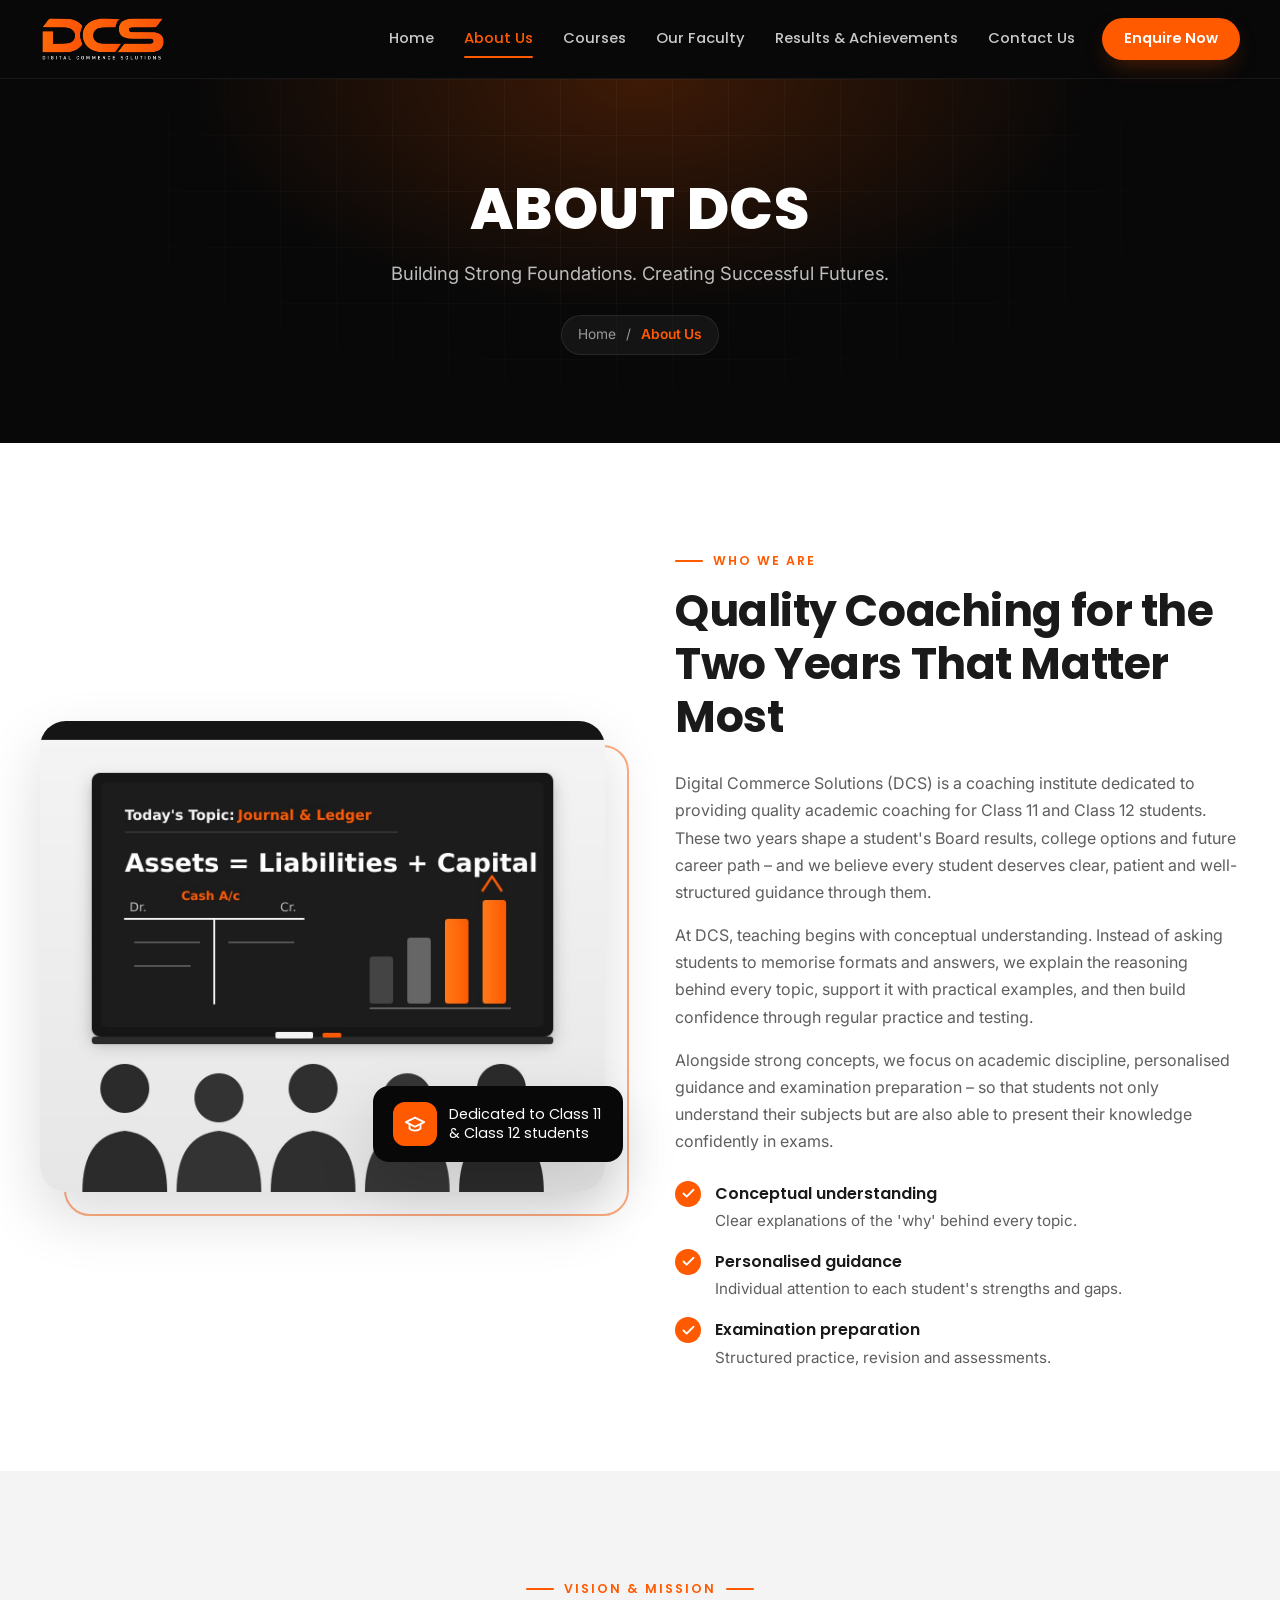
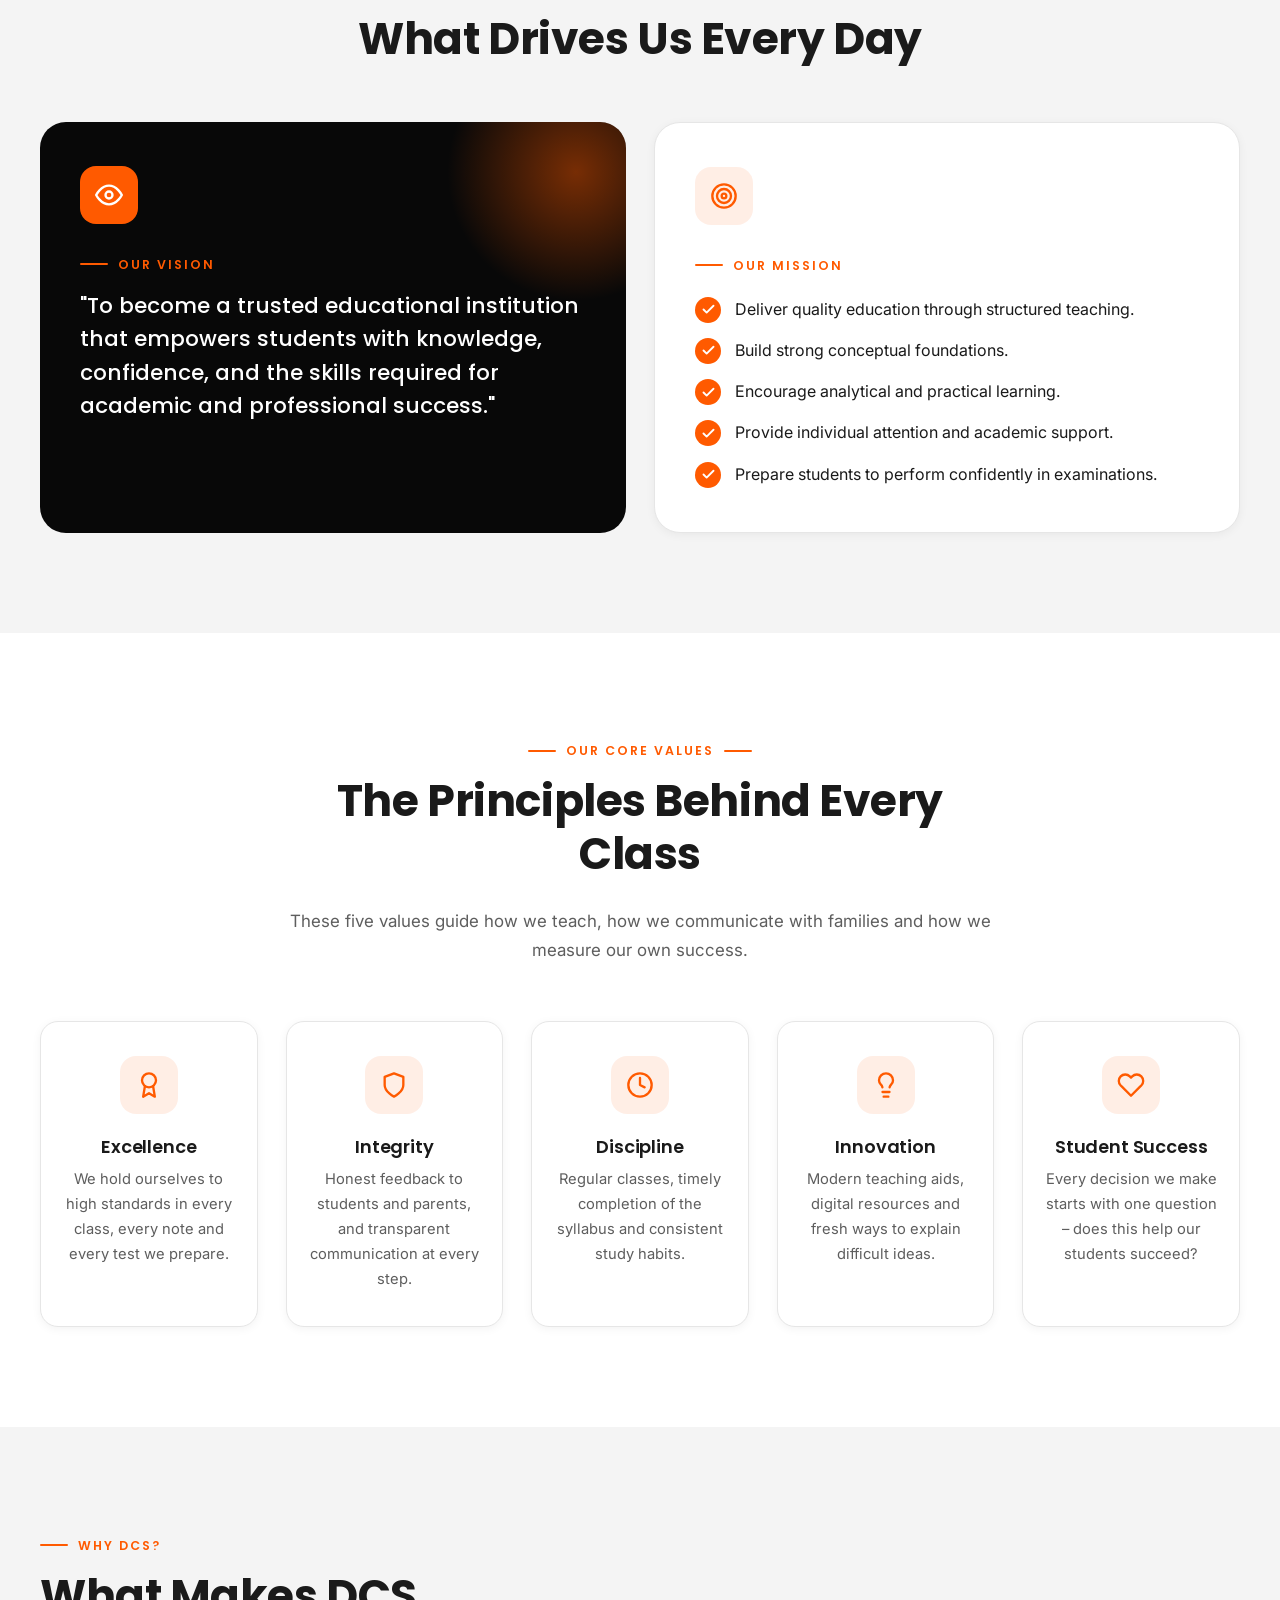
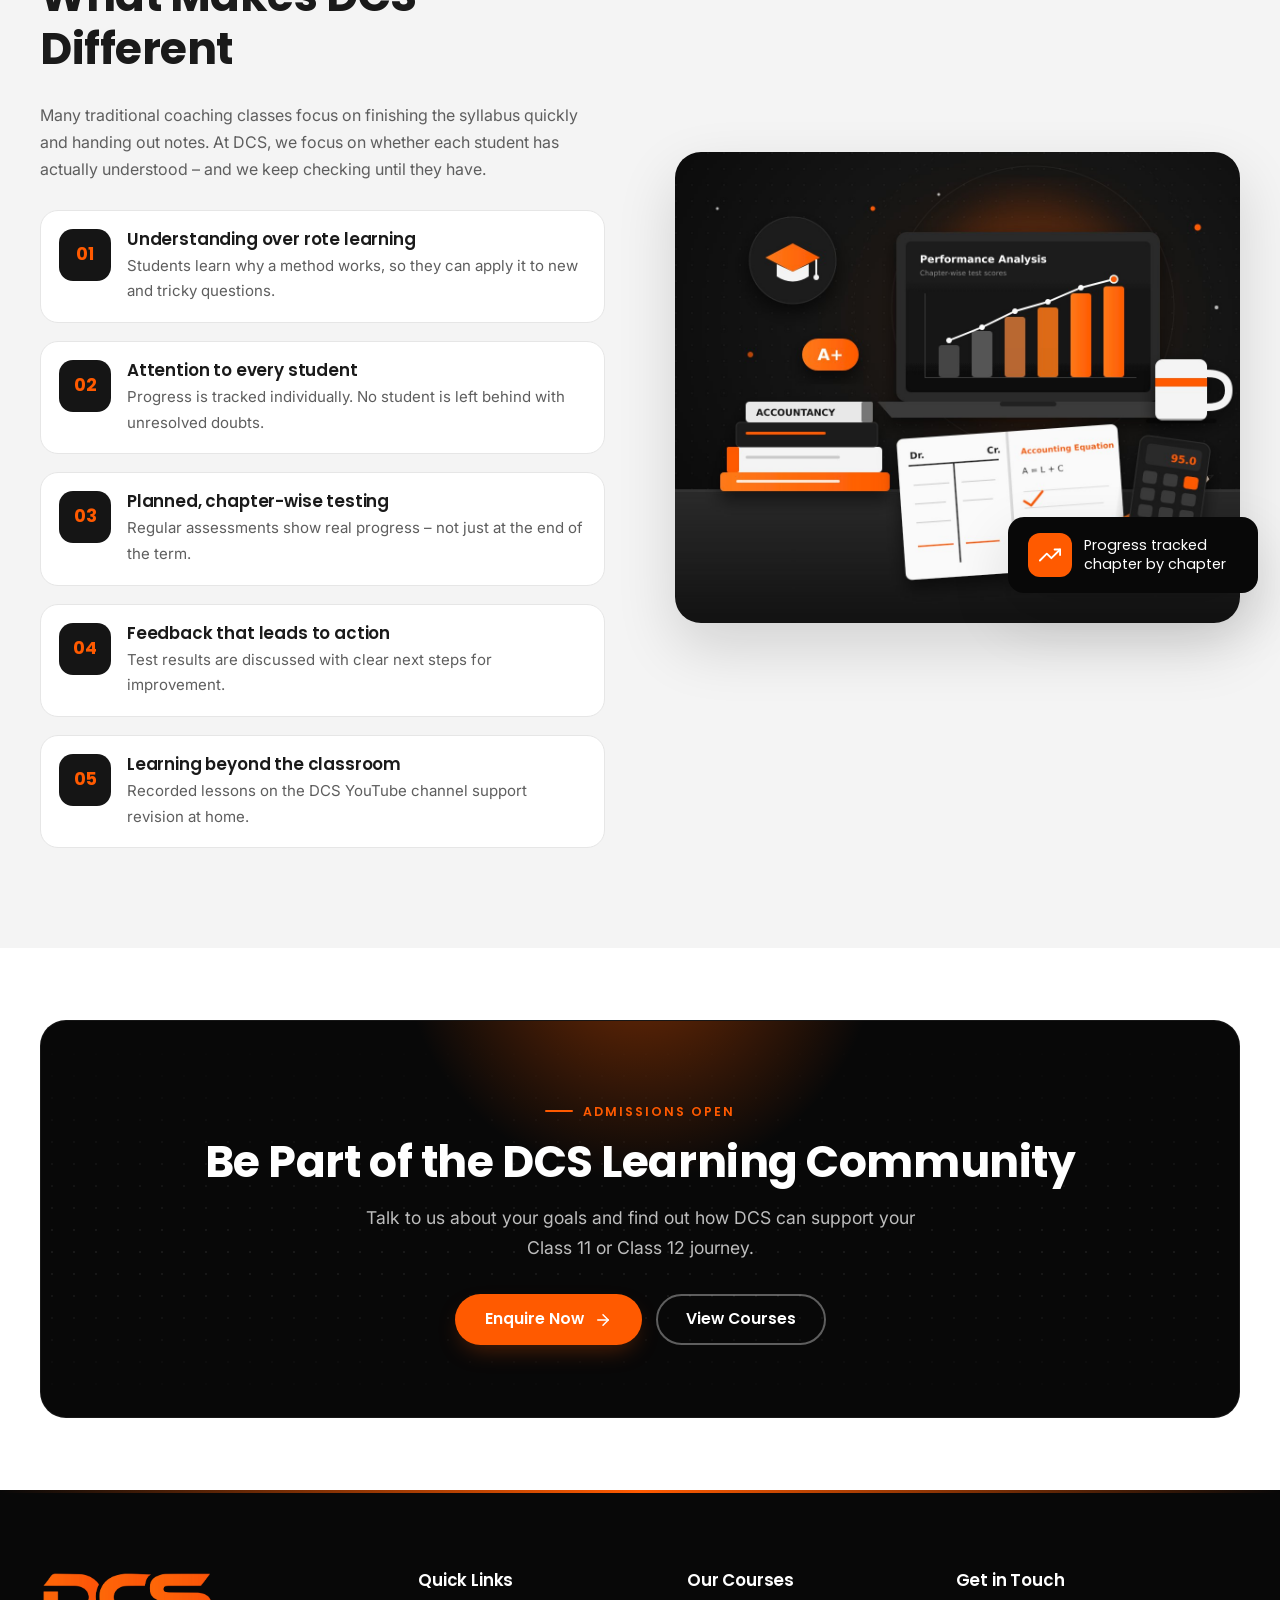
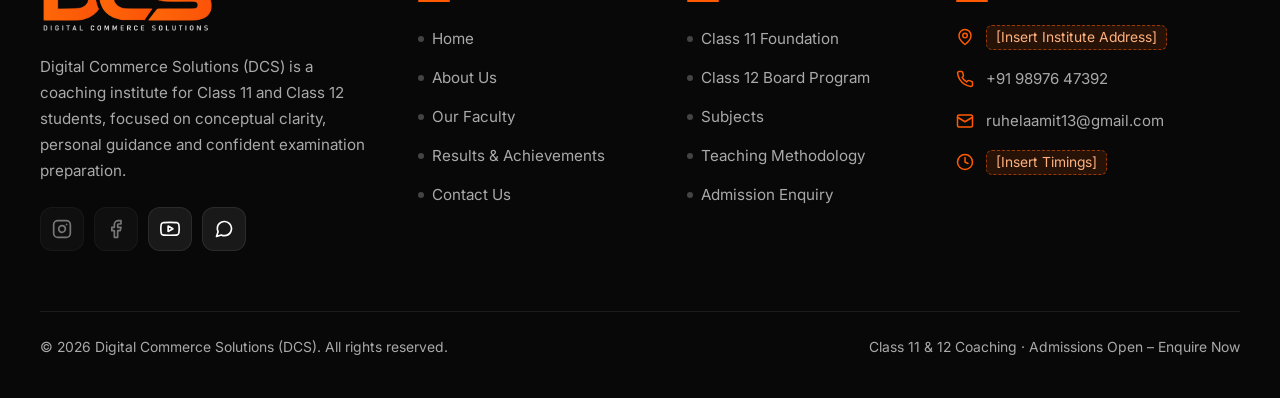
==== about.html @ 7600b848 "Initial Commit" ====
<!DOCTYPE html>
<html lang="en">
<head>
  <meta charset="UTF-8">
  <meta name="viewport" content="width=device-width, initial-scale=1.0">
  <title>About Us | DCS – Digital Commerce Solutions</title>
  <meta name="description" content="Learn about DCS (Digital Commerce Solutions) – our vision, mission, core values and concept-first approach to Class 11 and 12 coaching.">
  <meta name="theme-color" content="#080808">
  <meta property="og:title" content="About Us | DCS – Digital Commerce Solutions">
  <meta property="og:description" content="Learn about DCS (Digital Commerce Solutions) – our vision, mission, core values and concept-first approach to Class 11 and 12 coaching.">
  <meta property="og:image" content="images/dcs-logo.png">
  <link rel="icon" type="image/png" href="images/favicon.png">
  <link rel="preconnect" href="https://fonts.googleapis.com">
  <link rel="preconnect" href="https://fonts.gstatic.com" crossorigin>
  <link href="https://fonts.googleapis.com/css2?family=Inter:wght@400;500;600&amp;family=Poppins:wght@500;600;700;800&amp;display=swap" rel="stylesheet">
  <link rel="stylesheet" href="css/style.css">
</head>
<body>
  <a class="skip-link" href="#main">Skip to content</a>

  <!-- ===================== HEADER / NAVIGATION ===================== -->
  <header class="site-header">
    <nav class="nav container" aria-label="Main navigation">
      <a href="index.html" class="nav__logo" aria-label="DCS – Digital Commerce Solutions, home">
        <img src="images/dcs-logo-wide.png" alt="DCS – Digital Commerce Solutions logo" width="987" height="360">
      </a>
      <ul class="nav__menu" id="nav-menu">
          <li><a class="nav__link" href="index.html">Home</a></li>
          <li><a class="nav__link" href="about.html">About Us</a></li>
          <li><a class="nav__link" href="courses.html">Courses</a></li>
          <li><a class="nav__link" href="faculty.html">Our Faculty</a></li>
          <li><a class="nav__link" href="achievements.html">Results &amp; Achievements</a></li>
          <li><a class="nav__link" href="contact.html">Contact Us</a></li>
        <li class="nav__cta"><a class="btn btn--primary btn--sm" href="contact.html#enquiry">Enquire Now</a></li>
      </ul>
      <button class="nav__toggle" type="button" aria-label="Open menu" aria-controls="nav-menu" aria-expanded="false">
        <svg class="icon icon-open" viewBox="0 0 24 24" fill="none" stroke="currentColor" stroke-width="2" stroke-linecap="round" stroke-linejoin="round" aria-hidden="true"><line x1="3" y1="6" x2="21" y2="6"/><line x1="3" y1="12" x2="21" y2="12"/><line x1="3" y1="18" x2="21" y2="18"/></svg><svg class="icon icon-close" viewBox="0 0 24 24" fill="none" stroke="currentColor" stroke-width="2" stroke-linecap="round" stroke-linejoin="round" aria-hidden="true"><line x1="18" y1="6" x2="6" y2="18"/><line x1="6" y1="6" x2="18" y2="18"/></svg>
      </button>
    </nav>
  </header>

  <main id="main">

    <section class="page-banner">
      <div class="container">
        <h1 class="reveal">ABOUT DCS</h1>
        <p class="reveal" data-delay="1">Building Strong Foundations. Creating Successful Futures.</p>
        <nav class="breadcrumb reveal" data-delay="2" aria-label="Breadcrumb"><a href="index.html">Home</a><span aria-hidden="true">/</span><span aria-current="page">About Us</span></nav>
      </div>
    </section>

    <!-- Introduction -->
    <section class="section">
      <div class="container split">
        <div class="split__media reveal">
          <img src="images/about-classroom.jpg" alt="Illustration of a DCS classroom: a board showing the accounting equation and a ledger account, with students facing the board" width="1200" height="1000">
          <div class="media-tag"><span class="icon-box"><svg class="icon" viewBox="0 0 24 24" fill="none" stroke="currentColor" stroke-width="2" stroke-linecap="round" stroke-linejoin="round" aria-hidden="true"><path d="M22 10 12 5 2 10l10 5 10-5z"/><path d="M6 12v5c3 3 9 3 12 0v-5"/></svg></span><span>Dedicated to Class 11 &amp; Class 12 students</span></div>
        </div>
        <div class="split__content reveal" data-delay="1">
          <span class="eyebrow">Who We Are</span>
          <h2>Quality Coaching for the Two Years That Matter Most</h2>
          <p>Digital Commerce Solutions (DCS) is a coaching institute dedicated to providing quality academic coaching for Class 11 and Class 12 students. These two years shape a student's Board results, college options and future career path – and we believe every student deserves clear, patient and well-structured guidance through them.</p>
          <p>At DCS, teaching begins with conceptual understanding. Instead of asking students to memorise formats and answers, we explain the reasoning behind every topic, support it with practical examples, and then build confidence through regular practice and testing.</p>
          <p>Alongside strong concepts, we focus on academic discipline, personalised guidance and examination preparation – so that students not only understand their subjects but are also able to present their knowledge confidently in exams.</p>
          <ul class="check-list">
            <li><span class="tick"><svg class="icon" viewBox="0 0 24 24" fill="none" stroke="currentColor" stroke-width="2" stroke-linecap="round" stroke-linejoin="round" aria-hidden="true"><polyline points="20 6 9 17 4 12"/></svg></span><div><strong>Conceptual understanding</strong><span class="desc">Clear explanations of the 'why' behind every topic.</span></div></li>
            <li><span class="tick"><svg class="icon" viewBox="0 0 24 24" fill="none" stroke="currentColor" stroke-width="2" stroke-linecap="round" stroke-linejoin="round" aria-hidden="true"><polyline points="20 6 9 17 4 12"/></svg></span><div><strong>Personalised guidance</strong><span class="desc">Individual attention to each student's strengths and gaps.</span></div></li>
            <li><span class="tick"><svg class="icon" viewBox="0 0 24 24" fill="none" stroke="currentColor" stroke-width="2" stroke-linecap="round" stroke-linejoin="round" aria-hidden="true"><polyline points="20 6 9 17 4 12"/></svg></span><div><strong>Examination preparation</strong><span class="desc">Structured practice, revision and assessments.</span></div></li>
          </ul>
        </div>
      </div>
    </section>

    <!-- Vision & Mission -->
    <section class="section section--light">
      <div class="container">
        <div class="section-head reveal"><span class="eyebrow">Vision &amp; Mission</span><h2>What Drives Us Every Day</h2></div>
        <div class="grid grid-2">
          <div class="vm-card vm-card--vision reveal">
            <div class="icon-box"><svg class="icon" viewBox="0 0 24 24" fill="none" stroke="currentColor" stroke-width="2" stroke-linecap="round" stroke-linejoin="round" aria-hidden="true"><path d="M1 12s4-8 11-8 11 8 11 8-4 8-11 8-11-8-11-8z"/><circle cx="12" cy="12" r="3"/></svg></div>
            <span class="eyebrow">Our Vision</span>
            <blockquote>"To become a trusted educational institution that empowers students with knowledge, confidence, and the skills required for academic and professional success."</blockquote>
          </div>
          <div class="vm-card vm-card--mission reveal" data-delay="1">
            <div class="icon-box"><svg class="icon" viewBox="0 0 24 24" fill="none" stroke="currentColor" stroke-width="2" stroke-linecap="round" stroke-linejoin="round" aria-hidden="true"><circle cx="12" cy="12" r="10"/><circle cx="12" cy="12" r="6"/><circle cx="12" cy="12" r="2"/></svg></div>
            <span class="eyebrow">Our Mission</span>
            <ul class="check-list" style="margin-top:6px">
<li><span class="tick"><svg class="icon" viewBox="0 0 24 24" fill="none" stroke="currentColor" stroke-width="2" stroke-linecap="round" stroke-linejoin="round" aria-hidden="true"><polyline points="20 6 9 17 4 12"/></svg></span><span>Deliver quality education through structured teaching.</span></li>
<li><span class="tick"><svg class="icon" viewBox="0 0 24 24" fill="none" stroke="currentColor" stroke-width="2" stroke-linecap="round" stroke-linejoin="round" aria-hidden="true"><polyline points="20 6 9 17 4 12"/></svg></span><span>Build strong conceptual foundations.</span></li>
<li><span class="tick"><svg class="icon" viewBox="0 0 24 24" fill="none" stroke="currentColor" stroke-width="2" stroke-linecap="round" stroke-linejoin="round" aria-hidden="true"><polyline points="20 6 9 17 4 12"/></svg></span><span>Encourage analytical and practical learning.</span></li>
<li><span class="tick"><svg class="icon" viewBox="0 0 24 24" fill="none" stroke="currentColor" stroke-width="2" stroke-linecap="round" stroke-linejoin="round" aria-hidden="true"><polyline points="20 6 9 17 4 12"/></svg></span><span>Provide individual attention and academic support.</span></li>
<li><span class="tick"><svg class="icon" viewBox="0 0 24 24" fill="none" stroke="currentColor" stroke-width="2" stroke-linecap="round" stroke-linejoin="round" aria-hidden="true"><polyline points="20 6 9 17 4 12"/></svg></span><span>Prepare students to perform confidently in examinations.</span></li>
            </ul>
          </div>
        </div>
      </div>
    </section>

    <!-- Core values -->
    <section class="section">
      <div class="container">
        <div class="section-head reveal"><span class="eyebrow">Our Core Values</span><h2>The Principles Behind Every Class</h2><p>These five values guide how we teach, how we communicate with families and how we measure our own success.</p></div>
        <div class="grid grid-5 values">
<article class="card value-card reveal" data-delay="0"><div class="icon-box"><svg class="icon" viewBox="0 0 24 24" fill="none" stroke="currentColor" stroke-width="2" stroke-linecap="round" stroke-linejoin="round" aria-hidden="true"><circle cx="12" cy="8" r="6"/><path d="M15.48 12.89 17 22l-5-3-5 3 1.52-9.11"/></svg></div><h3>Excellence</h3><p>We hold ourselves to high standards in every class, every note and every test we prepare.</p></article>
<article class="card value-card reveal" data-delay="1"><div class="icon-box"><svg class="icon" viewBox="0 0 24 24" fill="none" stroke="currentColor" stroke-width="2" stroke-linecap="round" stroke-linejoin="round" aria-hidden="true"><path d="M12 22s8-4 8-10V5l-8-3-8 3v7c0 6 8 10 8 10z"/></svg></div><h3>Integrity</h3><p>Honest feedback to students and parents, and transparent communication at every step.</p></article>
<article class="card value-card reveal" data-delay="2"><div class="icon-box"><svg class="icon" viewBox="0 0 24 24" fill="none" stroke="currentColor" stroke-width="2" stroke-linecap="round" stroke-linejoin="round" aria-hidden="true"><circle cx="12" cy="12" r="10"/><polyline points="12 6 12 12 16 14"/></svg></div><h3>Discipline</h3><p>Regular classes, timely completion of the syllabus and consistent study habits.</p></article>
<article class="card value-card reveal" data-delay="3"><div class="icon-box"><svg class="icon" viewBox="0 0 24 24" fill="none" stroke="currentColor" stroke-width="2" stroke-linecap="round" stroke-linejoin="round" aria-hidden="true"><path d="M9 18h6"/><path d="M10 22h4"/><path d="M15.09 14c.18-.98.65-1.74 1.41-2.5A4.65 4.65 0 0 0 18 8 6 6 0 0 0 6 8c0 1 .23 2.23 1.5 3.5A4.61 4.61 0 0 1 8.91 14"/></svg></div><h3>Innovation</h3><p>Modern teaching aids, digital resources and fresh ways to explain difficult ideas.</p></article>
<article class="card value-card reveal" data-delay="4"><div class="icon-box"><svg class="icon" viewBox="0 0 24 24" fill="none" stroke="currentColor" stroke-width="2" stroke-linecap="round" stroke-linejoin="round" aria-hidden="true"><path d="M20.84 4.61a5.5 5.5 0 0 0-7.78 0L12 5.67l-1.06-1.06a5.5 5.5 0 0 0-7.78 7.78l1.06 1.06L12 21.23l7.78-7.78 1.06-1.06a5.5 5.5 0 0 0 0-7.78z"/></svg></div><h3>Student Success</h3><p>Every decision we make starts with one question – does this help our students succeed?</p></article>
        </div>
      </div>
    </section>

    <!-- Why DCS -->
    <section class="section section--light">
      <div class="container split split--reverse">
        <div class="split__media reveal" data-delay="1">
          <img src="images/hero-image.jpg" alt="Illustration of study materials including books, a ledger, a calculator and a performance chart" width="1200" height="1000">
          <div class="media-tag"><span class="icon-box"><svg class="icon" viewBox="0 0 24 24" fill="none" stroke="currentColor" stroke-width="2" stroke-linecap="round" stroke-linejoin="round" aria-hidden="true"><polyline points="23 6 13.5 15.5 8.5 10.5 1 18"/><polyline points="17 6 23 6 23 12"/></svg></span><span>Progress tracked chapter by chapter</span></div>
        </div>
        <div class="split__content reveal">
          <span class="eyebrow">Why DCS?</span>
          <h2>What Makes DCS Different</h2>
          <p>Many traditional coaching classes focus on finishing the syllabus quickly and handing out notes. At DCS, we focus on whether each student has actually understood – and we keep checking until they have.</p>
          <div class="diff-list">
<div class="diff-item reveal" data-delay="0"><span class="num">01</span><div><h4>Understanding over rote learning</h4><p>Students learn why a method works, so they can apply it to new and tricky questions.</p></div></div>
<div class="diff-item reveal" data-delay="1"><span class="num">02</span><div><h4>Attention to every student</h4><p>Progress is tracked individually. No student is left behind with unresolved doubts.</p></div></div>
<div class="diff-item reveal" data-delay="2"><span class="num">03</span><div><h4>Planned, chapter-wise testing</h4><p>Regular assessments show real progress – not just at the end of the term.</p></div></div>
<div class="diff-item reveal" data-delay="3"><span class="num">04</span><div><h4>Feedback that leads to action</h4><p>Test results are discussed with clear next steps for improvement.</p></div></div>
<div class="diff-item reveal" data-delay="4"><span class="num">05</span><div><h4>Learning beyond the classroom</h4><p>Recorded lessons on the DCS YouTube channel support revision at home.</p></div></div>
          </div>
        </div>
      </div>
    </section>

    <section class="section section--tight">
      <div class="container">
        <div class="cta-band reveal">
          <span class="eyebrow">Admissions Open</span>
          <h2>Be Part of the DCS Learning Community</h2>
          <p>Talk to us about your goals and find out how DCS can support your Class 11 or Class 12 journey.</p>
          <div class="btn-row"><a class="btn btn--primary" href="contact.html#enquiry">Enquire Now <svg class="icon" viewBox="0 0 24 24" fill="none" stroke="currentColor" stroke-width="2" stroke-linecap="round" stroke-linejoin="round" aria-hidden="true"><line x1="5" y1="12" x2="19" y2="12"/><polyline points="12 5 19 12 12 19"/></svg></a><a class="btn btn--outline-light" href="courses.html">View Courses</a></div>
        </div>
      </div>
    </section>

  </main>

  <!-- ===================== FOOTER ===================== -->
  <footer class="site-footer">
    <div class="container">
      <div class="footer-grid">
        <div class="footer-brand">
          <img src="images/dcs-logo-wide.png" alt="DCS – Digital Commerce Solutions logo" width="987" height="360">
          <p>Digital Commerce Solutions (DCS) is a coaching institute for Class 11 and Class 12 students, focused on conceptual clarity, personal guidance and confident examination preparation.</p>
          <div class="social"><a href="#" class="is-placeholder" aria-label="Instagram (link coming soon)" title="Instagram – profile link to be added"><svg class="icon" viewBox="0 0 24 24" fill="none" stroke="currentColor" stroke-width="2" stroke-linecap="round" stroke-linejoin="round" aria-hidden="true"><rect x="2" y="2" width="20" height="20" rx="5"/><path d="M16 11.37A4 4 0 1 1 12.63 8 4 4 0 0 1 16 11.37z"/><line x1="17.5" y1="6.5" x2="17.51" y2="6.5"/></svg></a><a href="#" class="is-placeholder" aria-label="Facebook (link coming soon)" title="Facebook – profile link to be added"><svg class="icon" viewBox="0 0 24 24" fill="none" stroke="currentColor" stroke-width="2" stroke-linecap="round" stroke-linejoin="round" aria-hidden="true"><path d="M18 2h-3a5 5 0 0 0-5 5v3H7v4h3v8h4v-8h3l1-4h-4V7a1 1 0 0 1 1-1h3z"/></svg></a><a href="https://www.youtube.com/@amitruheladigitalcommerces2099" target="_blank" rel="noopener" aria-label="DCS on YouTube" title="YouTube"><svg class="icon" viewBox="0 0 24 24" fill="none" stroke="currentColor" stroke-width="2" stroke-linecap="round" stroke-linejoin="round" aria-hidden="true"><path d="M22.54 6.42a2.78 2.78 0 0 0-1.94-2C18.88 4 12 4 12 4s-6.88 0-8.6.46a2.78 2.78 0 0 0-1.94 2A29 29 0 0 0 1 11.75a29 29 0 0 0 .46 5.33A2.78 2.78 0 0 0 3.4 19c1.72.46 8.6.46 8.6.46s6.88 0 8.6-.46a2.78 2.78 0 0 0 1.94-2 29 29 0 0 0 .46-5.25 29 29 0 0 0-.46-5.33z"/><polygon points="9.75 15.02 15.5 11.75 9.75 8.48 9.75 15.02"/></svg></a><a href="https://wa.me/919897647392" target="_blank" rel="noopener" aria-label="DCS on WhatsApp" title="WhatsApp"><svg class="icon" viewBox="0 0 24 24" fill="none" stroke="currentColor" stroke-width="2" stroke-linecap="round" stroke-linejoin="round" aria-hidden="true"><path d="M21 11.5a8.38 8.38 0 0 1-.9 3.8 8.5 8.5 0 0 1-7.6 4.7 8.38 8.38 0 0 1-3.8-.9L3 21l1.9-5.7a8.38 8.38 0 0 1-.9-3.8 8.5 8.5 0 0 1 4.7-7.6 8.38 8.38 0 0 1 3.8-.9h.5a8.48 8.48 0 0 1 8 8v.5z"/></svg></a></div>
        </div>
        <div>
          <h4>Quick Links</h4>
          <ul class="footer-links">
            <li><a href="index.html">Home</a></li>
            <li><a href="about.html">About Us</a></li>
            <li><a href="faculty.html">Our Faculty</a></li>
            <li><a href="achievements.html">Results &amp; Achievements</a></li>
            <li><a href="contact.html">Contact Us</a></li>
          </ul>
        </div>
        <div>
          <h4>Our Courses</h4>
          <ul class="footer-links">
            <li><a href="courses.html#class-11">Class 11 Foundation</a></li>
            <li><a href="courses.html#class-12">Class 12 Board Program</a></li>
            <li><a href="courses.html#subjects">Subjects</a></li>
            <li><a href="courses.html#methodology">Teaching Methodology</a></li>
            <li><a href="contact.html#enquiry">Admission Enquiry</a></li>
          </ul>
        </div>
        <div>
          <h4>Get in Touch</h4>
          <ul class="footer-contact">
            <li><svg class="icon" viewBox="0 0 24 24" fill="none" stroke="currentColor" stroke-width="2" stroke-linecap="round" stroke-linejoin="round" aria-hidden="true"><path d="M20 10c0 6-8 12-8 12s-8-6-8-12a8 8 0 0 1 16 0Z"/><circle cx="12" cy="10" r="3"/></svg><span><em class="ph">[Insert Institute Address]</em></span></li>
            <li><svg class="icon" viewBox="0 0 24 24" fill="none" stroke="currentColor" stroke-width="2" stroke-linecap="round" stroke-linejoin="round" aria-hidden="true"><path d="M22 16.92v3a2 2 0 0 1-2.18 2 19.79 19.79 0 0 1-8.63-3.07 19.5 19.5 0 0 1-6-6 19.79 19.79 0 0 1-3.07-8.67A2 2 0 0 1 4.11 2h3a2 2 0 0 1 2 1.72c.127.96.361 1.903.7 2.81a2 2 0 0 1-.45 2.11L8.09 9.91a16 16 0 0 0 6 6l1.27-1.27a2 2 0 0 1 2.11-.45c.907.339 1.85.573 2.81.7A2 2 0 0 1 22 16.92z"/></svg><a href="tel:+919897647392">+91 98976 47392</a></li>
            <li><svg class="icon" viewBox="0 0 24 24" fill="none" stroke="currentColor" stroke-width="2" stroke-linecap="round" stroke-linejoin="round" aria-hidden="true"><rect x="2" y="4" width="20" height="16" rx="2"/><path d="m22 7-10 6L2 7"/></svg><a href="mailto:ruhelaamit13@gmail.com">ruhelaamit13@gmail.com</a></li>
            <li><svg class="icon" viewBox="0 0 24 24" fill="none" stroke="currentColor" stroke-width="2" stroke-linecap="round" stroke-linejoin="round" aria-hidden="true"><circle cx="12" cy="12" r="10"/><polyline points="12 6 12 12 16 14"/></svg><span><em class="ph">[Insert Timings]</em></span></li>
          </ul>
        </div>
      </div>
      <div class="footer-bottom">
        <p>&copy; <span data-year>2026</span> Digital Commerce Solutions (DCS). All rights reserved.</p>
        <p>Class 11 &amp; 12 Coaching · <a href="contact.html#enquiry">Admissions Open – Enquire Now</a></p>
      </div>
    </div>
  </footer>

  <button class="back-to-top" type="button" aria-label="Back to top"><svg class="icon" viewBox="0 0 24 24" fill="none" stroke="currentColor" stroke-width="2" stroke-linecap="round" stroke-linejoin="round" aria-hidden="true"><line x1="12" y1="19" x2="12" y2="5"/><polyline points="5 12 12 5 19 12"/></svg></button>

  <script src="js/script.js"></script>
</body>
</html>
---- css/style.css ----
/* ==========================================================================
   DCS – Digital Commerce Solutions
   Main stylesheet (shared by all six pages)
   --------------------------------------------------------------------------
   1. Design tokens        8. Courses / subjects
   2. Base & typography    9. Process / methodology
   3. Utilities           10. Faculty
   4. Buttons             11. Results, testimonials, gallery
   5. Header & navigation 12. Contact, form, FAQ, map
   6. Hero & page banner  13. Footer, back-to-top, lightbox
   7. Sections & cards    14. Animations & responsive
   ========================================================================== */

/* 1. DESIGN TOKENS ------------------------------------------------------- */
:root {
  --orange: #FF5A00;
  --orange-light: #FF7A1A;
  --orange-soft: rgba(255, 90, 0, 0.10);
  --orange-glow: rgba(255, 90, 0, 0.35);
  --black: #080808;
  --black-2: #151515;
  --black-3: #1E1E1E;
  --white: #FFFFFF;
  --grey-light: #F4F4F4;
  --grey-line: #E6E6E6;
  --grey: #777777;
  --text: #1A1A1A;
  --text-muted: #5E5E5E;
  --error: #D93025;

  --font-head: "Poppins", "Segoe UI", system-ui, -apple-system, sans-serif;
  --font-body: "Inter", "Segoe UI", system-ui, -apple-system, sans-serif;

  --radius-sm: 10px;
  --radius: 18px;
  --radius-lg: 26px;
  --shadow-sm: 0 2px 10px rgba(0, 0, 0, 0.05);
  --shadow: 0 12px 34px rgba(0, 0, 0, 0.08);
  --shadow-lg: 0 24px 60px rgba(0, 0, 0, 0.14);
  --header-h: 78px;
  --container: 1200px;
  --ease: cubic-bezier(.2, .7, .2, 1);
}

/* 2. BASE & TYPOGRAPHY --------------------------------------------------- */
*, *::before, *::after { box-sizing: border-box; }
html { scroll-behavior: smooth; scroll-padding-top: calc(var(--header-h) + 16px); }
body {
  margin: 0;
  font-family: var(--font-body);
  font-size: 1rem;
  line-height: 1.7;
  color: var(--text);
  background: var(--white);
  -webkit-font-smoothing: antialiased;
  text-rendering: optimizeLegibility;
}
img { max-width: 100%; height: auto; display: block; }
a { color: inherit; text-decoration: none; }
ul { margin: 0; padding: 0; list-style: none; }
h1, h2, h3, h4 { font-family: var(--font-head); line-height: 1.2; margin: 0 0 .6em; color: inherit; letter-spacing: -0.01em; }
h1 { font-size: clamp(2.3rem, 5vw, 3.9rem); font-weight: 800; }
h2 { font-size: clamp(1.9rem, 3.6vw, 2.75rem); font-weight: 700; }
h3 { font-size: 1.25rem; font-weight: 600; }
h4 { font-size: 1.05rem; font-weight: 600; }
p { margin: 0 0 1em; }
.text-orange { color: var(--orange); }
::selection { background: var(--orange); color: var(--white); }
:focus-visible { outline: 3px solid var(--orange); outline-offset: 3px; border-radius: 4px; }

.skip-link {
  position: absolute; left: 16px; top: -60px; z-index: 2000;
  background: var(--orange); color: var(--white); padding: 10px 18px; border-radius: 8px; font-weight: 600;
}
.skip-link:focus { top: 12px; }

/* 3. UTILITIES ----------------------------------------------------------- */
.container { width: min(100% - 40px, var(--container)); margin-inline: auto; }
.section { padding: 100px 0; position: relative; }
.section--light { background: var(--grey-light); }
.section--dark { background: var(--black-2); color: var(--white); }
.section--black { background: var(--black); color: var(--white); }
.section--tight { padding: 72px 0; }

.section-head { max-width: 720px; margin: 0 auto 56px; text-align: center; }
.section-head--left { margin-left: 0; text-align: left; }
.section-head p { color: var(--text-muted); font-size: 1.06rem; }
.section--dark .section-head p,
.section--black .section-head p { color: #A9A9A9; }

.eyebrow {
  display: inline-flex; align-items: center; gap: 10px;
  font-family: var(--font-head); font-size: .78rem; font-weight: 600;
  letter-spacing: .16em; text-transform: uppercase; color: var(--orange);
  margin-bottom: 14px;
}
.eyebrow::before { content: ""; width: 28px; height: 2px; background: var(--orange); border-radius: 2px; }
.section-head:not(.section-head--left) .eyebrow::after { content: ""; width: 28px; height: 2px; background: var(--orange); border-radius: 2px; }

.grid { display: grid; gap: 28px; }
.grid-2 { grid-template-columns: repeat(2, 1fr); }
.grid-3 { grid-template-columns: repeat(3, 1fr); }
.grid-4 { grid-template-columns: repeat(4, 1fr); }
.grid-5 { grid-template-columns: repeat(5, 1fr); }

.icon { width: 24px; height: 24px; flex-shrink: 0; }
.icon-sm { width: 18px; height: 18px; }

/* Visible marker for information still to be supplied by the institute */
.ph {
  display: inline-block; font-style: normal;
  background: var(--orange-soft); color: #B84000;
  border: 1px dashed rgba(255, 90, 0, .55);
  padding: 1px 9px; border-radius: 6px; font-size: .92em; line-height: 1.5;
}
.section--dark .ph, .section--black .ph, .site-footer .ph, .page-banner .ph { color: #FFB27F; background: rgba(255, 90, 0, .12); }

.notice {
  display: flex; gap: 12px; align-items: flex-start;
  background: var(--white); border: 1px solid var(--grey-line); border-left: 4px solid var(--orange);
  padding: 14px 18px; border-radius: var(--radius-sm); font-size: .93rem; color: var(--text-muted);
  max-width: 860px; margin: 0 auto 40px;
}
.notice .icon { color: var(--orange); margin-top: 2px; }
.notice strong { color: var(--text); }
.section--dark .notice, .section--black .notice { background: rgba(255,255,255,.04); border-color: rgba(255,255,255,.08); border-left-color: var(--orange); color: #B5B5B5; }
.section--dark .notice strong, .section--black .notice strong { color: var(--white); }

.badge {
  display: inline-flex; align-items: center; gap: 6px;
  font-size: .72rem; font-weight: 700; letter-spacing: .08em; text-transform: uppercase;
  padding: 5px 11px; border-radius: 30px;
}
.badge--orange { background: var(--orange); color: var(--white); }
.badge--outline { border: 1px solid #C9C9C9; color: var(--grey); }
.badge--dark { background: var(--black-2); color: var(--white); }

/* 4. BUTTONS ------------------------------------------------------------- */
.btn {
  display: inline-flex; align-items: center; justify-content: center; gap: 10px;
  font-family: var(--font-head); font-weight: 600; font-size: .98rem;
  padding: 14px 28px; border-radius: 50px; border: 2px solid transparent;
  cursor: pointer; transition: transform .25s var(--ease), box-shadow .25s var(--ease), background .25s, color .25s, border-color .25s;
  white-space: nowrap; line-height: 1.2;
}
.btn .icon { width: 18px; height: 18px; transition: transform .25s var(--ease); }
.btn:hover .icon { transform: translateX(4px); }
.btn--primary { background: var(--orange); color: var(--white); box-shadow: 0 10px 24px -8px var(--orange-glow); }
.btn--primary:hover { background: var(--orange-light); transform: translateY(-2px); box-shadow: 0 16px 30px -8px var(--orange-glow); }
.btn--outline-light { border-color: rgba(255,255,255,.35); color: var(--white); }
.btn--outline-light:hover { border-color: var(--white); background: var(--white); color: var(--black); transform: translateY(-2px); }
.btn--outline { border-color: var(--black-2); color: var(--black-2); }
.btn--outline:hover { background: var(--black-2); color: var(--white); transform: translateY(-2px); }
.btn--dark { background: var(--black-2); color: var(--white); }
.btn--dark:hover { background: var(--black); transform: translateY(-2px); }
.btn--sm { padding: 10px 20px; font-size: .9rem; }
.btn--block { width: 100%; }

.link-arrow {
  display: inline-flex; align-items: center; gap: 8px; font-family: var(--font-head);
  font-weight: 600; color: var(--orange); font-size: .95rem;
}
.link-arrow .icon { width: 18px; height: 18px; transition: transform .25s var(--ease); }
.link-arrow:hover .icon { transform: translateX(5px); }

/* 5. HEADER & NAVIGATION ------------------------------------------------- */
.site-header {
  position: sticky; top: 0; z-index: 1000;
  background: var(--black);
  border-bottom: 1px solid rgba(255,255,255,.06);
  transition: box-shadow .3s, background .3s;
}
.site-header.is-scrolled { box-shadow: 0 10px 30px rgba(0,0,0,.35); }
.nav { height: var(--header-h); display: flex; align-items: center; justify-content: space-between; gap: 20px; }
.nav__logo { display: flex; align-items: center; flex-shrink: 0; }
.nav__logo img { height: 46px; width: auto; }
/* The logo artwork sits on pure black; 'lighten' lets that black merge with the dark header/footer without altering the logo file */
.nav__logo img, .footer-brand img, .hero__logo-card img { mix-blend-mode: lighten; }
.nav__menu { display: flex; align-items: center; gap: 4px; }
.nav__link {
  position: relative; display: block; padding: 10px 13px;
  font-family: var(--font-head); font-size: .92rem; font-weight: 500;
  color: rgba(255,255,255,.78); transition: color .2s; white-space: nowrap;
}
.nav__link::after {
  content: ""; position: absolute; left: 13px; right: 13px; bottom: 4px; height: 2px;
  background: var(--orange); border-radius: 2px; transform: scaleX(0); transform-origin: left;
  transition: transform .3s var(--ease);
}
.nav__link:hover { color: var(--white); }
.nav__link:hover::after { transform: scaleX(1); }
.nav__link.active { color: var(--orange); }
.nav__link.active::after { transform: scaleX(1); }
.nav__cta { margin-left: 10px; }
.nav__toggle {
  display: none; width: 46px; height: 46px; border-radius: 12px;
  background: rgba(255,255,255,.06); border: 1px solid rgba(255,255,255,.1);
  color: var(--white); cursor: pointer; align-items: center; justify-content: center;
}
.nav__toggle .icon-close { display: none; }
.nav-open .nav__toggle .icon-open { display: none; }
.nav-open .nav__toggle .icon-close { display: block; }

/* 6. HERO & PAGE BANNER -------------------------------------------------- */
.hero {
  position: relative; overflow: hidden; color: var(--white);
  background:
    radial-gradient(800px 500px at 85% 20%, rgba(255,90,0,.20), transparent 60%),
    radial-gradient(600px 400px at 0% 100%, rgba(255,90,0,.08), transparent 60%),
    var(--black);
  padding: 90px 0 110px;
}
.hero::before {
  content: ""; position: absolute; inset: 0; pointer-events: none;
  background-image: linear-gradient(rgba(255,255,255,.035) 1px, transparent 1px), linear-gradient(90deg, rgba(255,255,255,.035) 1px, transparent 1px);
  background-size: 56px 56px;
  mask-image: radial-gradient(ellipse at 50% 40%, #000 30%, transparent 75%);
  -webkit-mask-image: radial-gradient(ellipse at 50% 40%, #000 30%, transparent 75%);
}
.hero__grid { position: relative; display: grid; grid-template-columns: 1.05fr .95fr; gap: 60px; align-items: center; }
.hero__tag {
  display: inline-flex; align-items: center; gap: 10px;
  background: rgba(255,255,255,.06); border: 1px solid rgba(255,255,255,.1);
  padding: 8px 16px 8px 8px; border-radius: 40px; font-size: .86rem; color: #D5D5D5; margin-bottom: 26px;
}
.hero__tag span { background: var(--orange); color: var(--white); font-weight: 700; font-size: .72rem; letter-spacing: .08em; padding: 4px 10px; border-radius: 30px; }
.hero h1 { letter-spacing: -0.02em; margin-bottom: 22px; }
.hero h1 .text-orange { display: block; }
.hero__lead { font-size: 1.15rem; color: #BDBDBD; max-width: 560px; margin-bottom: 36px; }
.hero__actions { display: flex; flex-wrap: wrap; gap: 14px; margin-bottom: 44px; }
.hero__points { display: flex; flex-wrap: wrap; gap: 12px 26px; color: #CFCFCF; font-size: .93rem; }
.hero__points li { display: flex; align-items: center; gap: 8px; }
.hero__points .icon { width: 18px; height: 18px; color: var(--orange); }

.hero__visual { position: relative; }
.hero__img {
  border-radius: var(--radius-lg); overflow: hidden;
  border: 1px solid rgba(255,255,255,.08);
  box-shadow: 0 40px 80px -20px rgba(0,0,0,.7), 0 0 0 10px rgba(255,255,255,.02);
}
.hero__img img { width: 100%; aspect-ratio: 6 / 5; object-fit: cover; }
.hero__logo-card {
  position: absolute; left: -36px; bottom: -34px; width: 58%;
  background: var(--black); border: 1px solid rgba(255,255,255,.1); border-radius: var(--radius);
  padding: 18px 22px; box-shadow: 0 24px 50px rgba(0,0,0,.6);
}
.hero__logo-card img { width: 100%; }
.hero__float {
  position: absolute; top: 28px; right: -22px;
  display: flex; align-items: center; gap: 12px;
  background: var(--white); color: var(--black-2); border-radius: 16px; padding: 12px 18px 12px 12px;
  box-shadow: var(--shadow-lg); font-family: var(--font-head);
  animation: floaty 5s ease-in-out infinite;
}
.hero__float-icon { width: 44px; height: 44px; border-radius: 12px; background: var(--orange); color: var(--white); display: grid; place-items: center; }
.hero__float strong { display: block; font-size: .95rem; line-height: 1.2; }
.hero__float small { color: var(--grey); font-size: .78rem; font-family: var(--font-body); }

.page-banner {
  position: relative; overflow: hidden; color: var(--white); text-align: center;
  background:
    radial-gradient(700px 360px at 50% 0%, rgba(255,90,0,.22), transparent 65%),
    var(--black);
  padding: 96px 0 88px;
}
.page-banner::before {
  content: ""; position: absolute; inset: 0; pointer-events: none;
  background-image: linear-gradient(rgba(255,255,255,.035) 1px, transparent 1px), linear-gradient(90deg, rgba(255,255,255,.035) 1px, transparent 1px);
  background-size: 56px 56px;
  mask-image: radial-gradient(ellipse at 50% 30%, #000 20%, transparent 70%);
  -webkit-mask-image: radial-gradient(ellipse at 50% 30%, #000 20%, transparent 70%);
}
.page-banner .container { position: relative; }
.page-banner h1 { font-size: clamp(2.2rem, 5vw, 3.6rem); letter-spacing: .01em; margin-bottom: 14px; }
.page-banner p { font-size: 1.15rem; color: #BDBDBD; max-width: 640px; margin: 0 auto 26px; }
.breadcrumb { display: inline-flex; align-items: center; gap: 10px; font-size: .86rem; color: #9A9A9A; background: rgba(255,255,255,.05); border: 1px solid rgba(255,255,255,.08); padding: 7px 16px; border-radius: 30px; }
.breadcrumb a:hover { color: var(--orange); }
.breadcrumb span[aria-current] { color: var(--orange); font-weight: 600; }

/* 7. SECTIONS & CARDS ---------------------------------------------------- */
.card {
  background: var(--white); border-radius: var(--radius); padding: 32px 28px;
  box-shadow: var(--shadow-sm); border: 1px solid var(--grey-line);
  transition: transform .35s var(--ease), box-shadow .35s var(--ease), border-color .35s;
  position: relative;
}
.card:hover { transform: translateY(-6px); box-shadow: var(--shadow); border-color: transparent; }
.card p { color: var(--text-muted); margin-bottom: 0; font-size: .97rem; }
.card h3 { margin-bottom: 10px; }
.icon-box {
  width: 58px; height: 58px; border-radius: 16px; display: grid; place-items: center;
  background: var(--orange-soft); color: var(--orange); margin-bottom: 22px;
  transition: background .3s, color .3s, transform .3s var(--ease);
}
.icon-box .icon { width: 28px; height: 28px; }
.card:hover .icon-box { background: var(--orange); color: var(--white); transform: rotate(-6deg) scale(1.05); }

.feature-card { text-align: left; }
.feature-card::after {
  content: ""; position: absolute; left: 28px; right: 28px; bottom: 0; height: 3px; border-radius: 3px 3px 0 0;
  background: linear-gradient(90deg, var(--orange), var(--orange-light)); transform: scaleX(0); transform-origin: left;
  transition: transform .4s var(--ease);
}
.feature-card:hover::after { transform: scaleX(1); }

.card--dark { background: var(--black-3); border-color: rgba(255,255,255,.07); color: var(--white); }
.card--dark p { color: #A9A9A9; }
.card--dark:hover { border-color: rgba(255,90,0,.4); box-shadow: 0 20px 40px rgba(0,0,0,.35); }
.card--dark .icon-box { background: rgba(255,90,0,.14); }

/* Two-column split layout */
.split { display: grid; grid-template-columns: 1fr 1fr; gap: 70px; align-items: center; }
.split--reverse .split__media { order: 2; }
.split__media { position: relative; }
.split__media img { border-radius: var(--radius-lg); box-shadow: var(--shadow-lg); width: 100%; aspect-ratio: 6 / 5; object-fit: cover; }
.split__media::before {
  content: ""; position: absolute; inset: 24px -24px -24px 24px; border-radius: var(--radius-lg);
  border: 2px solid var(--orange); z-index: -1; opacity: .5;
}
.split__media .media-tag {
  position: absolute; right: -18px; bottom: 30px; background: var(--black); color: var(--white);
  border-radius: 16px; padding: 16px 20px; box-shadow: var(--shadow-lg); font-family: var(--font-head);
  display: flex; align-items: center; gap: 12px; max-width: 250px; font-size: .9rem; line-height: 1.35;
}
.split__media .media-tag .icon-box { margin: 0; width: 44px; height: 44px; border-radius: 12px; background: var(--orange); color: var(--white); flex-shrink: 0; }
.split__media .media-tag .icon-box .icon { width: 22px; height: 22px; }
.split__content p { color: var(--text-muted); }
.section--dark .split__content p { color: #B0B0B0; }

.check-list { display: grid; gap: 14px; margin: 24px 0 0; }
.check-list li { display: flex; gap: 14px; align-items: flex-start; }
.check-list .tick {
  width: 26px; height: 26px; border-radius: 50%; background: var(--orange); color: var(--white);
  display: grid; place-items: center; flex-shrink: 0; margin-top: 1px;
}
.check-list .tick .icon { width: 15px; height: 15px; stroke-width: 3; }
.check-list strong { display: block; font-family: var(--font-head); font-weight: 600; color: var(--text); }
.check-list span.desc { color: var(--text-muted); font-size: .95rem; }
.section--dark .check-list strong { color: var(--white); }
.section--dark .check-list span.desc { color: #A9A9A9; }

/* Vision & Mission */
.vm-card { border-radius: var(--radius-lg); padding: 44px 40px; position: relative; overflow: hidden; height: 100%; }
.vm-card--vision { background: var(--black); color: var(--white); }
.vm-card--vision::after {
  content: ""; position: absolute; width: 260px; height: 260px; right: -80px; top: -80px; border-radius: 50%;
  background: radial-gradient(circle, rgba(255,90,0,.45), transparent 70%);
}
.vm-card--vision blockquote { margin: 0; font-family: var(--font-head); font-size: 1.35rem; line-height: 1.55; font-weight: 500; position: relative; z-index: 1; }
.vm-card--mission { background: var(--white); border: 1px solid var(--grey-line); box-shadow: var(--shadow-sm); }
.vm-card .icon-box { position: relative; z-index: 1; }
.vm-card--vision .icon-box { background: var(--orange); color: var(--white); }

/* Value cards */
.value-card { text-align: center; padding: 34px 22px; }
.value-card .icon-box { margin-inline: auto; }
.value-card h3 { font-size: 1.12rem; }
.value-card p { font-size: .92rem; }

/* Compare (why DCS) */
.diff-list { display: grid; gap: 18px; margin-top: 26px; }
.diff-item { display: grid; grid-template-columns: 52px 1fr; gap: 16px; padding: 18px; border-radius: var(--radius); background: var(--white); border: 1px solid var(--grey-line); transition: border-color .3s, box-shadow .3s; }
.diff-item:hover { border-color: rgba(255,90,0,.4); box-shadow: var(--shadow-sm); }
.diff-item .num { width: 52px; height: 52px; border-radius: 14px; background: var(--black-2); color: var(--orange); font-family: var(--font-head); font-weight: 700; font-size: 1.1rem; display: grid; place-items: center; }
.diff-item h4 { margin-bottom: 4px; }
.diff-item p { margin: 0; color: var(--text-muted); font-size: .94rem; }

/* CTA band */
.cta-band {
  position: relative; overflow: hidden; background: var(--black); color: var(--white);
  border-radius: var(--radius-lg); padding: 72px 60px; text-align: center;
  border: 1px solid rgba(255,255,255,.06);
}
.cta-band::before {
  content: ""; position: absolute; width: 520px; height: 520px; border-radius: 50%; left: 50%; top: -340px; transform: translateX(-50%);
  background: radial-gradient(circle, rgba(255,90,0,.45), transparent 65%);
}
.cta-band::after {
  content: ""; position: absolute; inset: 0; pointer-events: none;
  background-image: radial-gradient(rgba(255,255,255,.07) 1px, transparent 1px); background-size: 22px 22px;
  mask-image: linear-gradient(transparent, #000 60%, transparent);
  -webkit-mask-image: linear-gradient(transparent, #000 60%, transparent);
}
.cta-band > * { position: relative; z-index: 1; }
.cta-band h2 { margin-bottom: 14px; }
.cta-band p { color: #BDBDBD; font-size: 1.1rem; max-width: 560px; margin: 0 auto 32px; }
.cta-band .btn-row { display: flex; gap: 14px; justify-content: center; flex-wrap: wrap; }

/* 8. COURSES / SUBJECTS -------------------------------------------------- */
.course-card {
  background: var(--white); border-radius: var(--radius-lg); overflow: hidden;
  border: 1px solid var(--grey-line); box-shadow: var(--shadow-sm);
  display: flex; flex-direction: column; transition: transform .35s var(--ease), box-shadow .35s var(--ease);
}
.course-card:hover { transform: translateY(-8px); box-shadow: var(--shadow-lg); }
.course-card__head {
  position: relative; background: var(--black-2); color: var(--white); padding: 34px 34px 30px; overflow: hidden;
}
.course-card__head::after {
  content: ""; position: absolute; right: -60px; top: -60px; width: 220px; height: 220px; border-radius: 50%;
  background: radial-gradient(circle, rgba(255,90,0,.35), transparent 70%);
}
.course-card__num {
  position: absolute; right: 26px; bottom: -18px; font-family: var(--font-head); font-weight: 800; font-size: 7rem; line-height: 1;
  color: transparent; -webkit-text-stroke: 2px rgba(255,90,0,.55); z-index: 0;
}
.course-card__head > *:not(.course-card__num) { position: relative; z-index: 1; }
.course-card__head h3 { font-size: 1.6rem; margin: 12px 0 6px; }
.course-card__head p { color: #A9A9A9; margin: 0; max-width: 80%; }
.course-card__body { padding: 30px 34px 34px; display: flex; flex-direction: column; flex: 1; }
.course-card__body .check-list { margin: 0 0 28px; flex: 1; }
.course-card__body .check-list li { font-weight: 500; }

/* Course detail (courses page) */
.program { display: grid; grid-template-columns: 360px 1fr; gap: 50px; align-items: start; }
.program__aside {
  position: sticky; top: calc(var(--header-h) + 30px);
  background: var(--black); color: var(--white); border-radius: var(--radius-lg); padding: 38px 32px; overflow: hidden;
}
.program__aside::after { content: ""; position: absolute; right: -70px; bottom: -70px; width: 240px; height: 240px; border-radius: 50%; background: radial-gradient(circle, rgba(255,90,0,.38), transparent 70%); }
.program__aside > * { position: relative; z-index: 1; }
.program__aside .big-num { font-family: var(--font-head); font-weight: 800; font-size: 5.2rem; line-height: 1; color: var(--orange); }
.program__aside h2 { font-size: 1.8rem; margin: 10px 0 14px; }
.program__aside blockquote { margin: 0 0 24px; color: #BDBDBD; font-style: italic; border-left: 3px solid var(--orange); padding-left: 16px; }
.program__aside .meta { display: grid; gap: 10px; margin-bottom: 26px; font-size: .93rem; color: #D0D0D0; }
.program__aside .meta li { display: flex; gap: 10px; align-items: center; }
.program__aside .meta .icon { color: var(--orange); width: 18px; height: 18px; }
.program__features { display: grid; grid-template-columns: repeat(2, 1fr); gap: 20px; }
.feature-tile {
  display: flex; gap: 16px; align-items: flex-start; background: var(--white); padding: 22px; border-radius: var(--radius);
  border: 1px solid var(--grey-line); transition: border-color .3s, transform .3s var(--ease), box-shadow .3s;
}
.feature-tile:hover { border-color: rgba(255,90,0,.45); transform: translateY(-4px); box-shadow: var(--shadow); }
.feature-tile .icon-box { width: 48px; height: 48px; border-radius: 13px; margin: 0; flex-shrink: 0; }
.feature-tile .icon-box .icon { width: 22px; height: 22px; }
.feature-tile h4 { margin-bottom: 4px; }
.feature-tile p { margin: 0; color: var(--text-muted); font-size: .92rem; line-height: 1.6; }

.subject-card { display: flex; flex-direction: column; padding: 30px 28px; }
.subject-card__top { display: flex; justify-content: space-between; align-items: flex-start; gap: 12px; margin-bottom: 4px; }
.subject-card__top .icon-box { margin-bottom: 18px; }
.subject-card .classes { font-size: .85rem; color: var(--grey); font-weight: 600; margin-bottom: 14px; display: flex; align-items: center; gap: 8px; }
.subject-card .classes .icon { width: 16px; height: 16px; color: var(--orange); }
.subject-card .areas { display: flex; flex-wrap: wrap; gap: 8px; margin-top: 18px; }
.subject-card .areas li { font-size: .8rem; background: var(--grey-light); padding: 5px 11px; border-radius: 20px; color: #444; }
.subject-card.is-tbc { background: #FBFBFB; }
.subject-card.is-tbc .icon-box { background: #EDEDED; color: var(--grey); }
.subject-card.is-tbc:hover .icon-box { background: var(--black-2); color: var(--white); }

/* 9. PROCESS / METHODOLOGY ----------------------------------------------- */
.process { display: grid; grid-template-columns: repeat(6, 1fr); gap: 18px; counter-reset: step; position: relative; }
.process::before {
  content: ""; position: absolute; top: 34px; left: 8%; right: 8%; height: 2px;
  background: repeating-linear-gradient(90deg, rgba(255,90,0,.6) 0 8px, transparent 8px 16px);
}
.process__step { text-align: center; position: relative; padding: 0 6px; }
.process__dot {
  width: 68px; height: 68px; margin: 0 auto 20px; border-radius: 50%;
  display: grid; place-items: center; position: relative; z-index: 1;
  background: var(--black-3); border: 2px solid rgba(255,90,0,.6); color: var(--orange);
  transition: background .3s, color .3s, transform .3s var(--ease), box-shadow .3s;
}
.process__dot .icon { width: 28px; height: 28px; }
.process__step:hover .process__dot { background: var(--orange); color: var(--white); transform: translateY(-4px); box-shadow: 0 12px 30px -6px var(--orange-glow); }
.process__num { font-family: var(--font-head); font-size: .75rem; font-weight: 700; letter-spacing: .14em; color: var(--orange); display: block; margin-bottom: 6px; }
.process__step h4 { color: var(--white); font-size: 1rem; margin-bottom: 8px; }
.process__step p { color: #9E9E9E; font-size: .88rem; line-height: 1.6; margin: 0; }

/* Learning cycle (courses page) */
.cycle { display: flex; align-items: stretch; justify-content: center; gap: 0; flex-wrap: nowrap; }
.cycle__item {
  flex: 1; background: var(--white); border: 1px solid var(--grey-line); border-radius: var(--radius);
  padding: 26px 16px; text-align: center; position: relative; transition: transform .3s var(--ease), box-shadow .3s, border-color .3s;
}
.cycle__item:hover { transform: translateY(-6px); box-shadow: var(--shadow); border-color: rgba(255,90,0,.45); }
.cycle__item .icon-box { margin: 0 auto 14px; width: 52px; height: 52px; }
.cycle__item h4 { font-size: .98rem; margin-bottom: 6px; }
.cycle__item p { font-size: .84rem; color: var(--text-muted); margin: 0; line-height: 1.55; }
.cycle__arrow { display: grid; place-items: center; color: var(--orange); width: 34px; flex-shrink: 0; }
.cycle__arrow .icon { width: 22px; height: 22px; }
.cycle-loop { text-align: center; margin-top: 26px; color: var(--text-muted); font-size: .93rem; display: flex; align-items: center; justify-content: center; gap: 10px; }
.cycle-loop .icon { color: var(--orange); }

/* 10. FACULTY ------------------------------------------------------------ */
.faculty-card { background: var(--white); border-radius: var(--radius-lg); overflow: hidden; border: 1px solid var(--grey-line); box-shadow: var(--shadow-sm); transition: transform .35s var(--ease), box-shadow .35s; display: flex; flex-direction: column; }
.faculty-card:hover { transform: translateY(-8px); box-shadow: var(--shadow-lg); }
.faculty-card__photo { position: relative; overflow: hidden; background: var(--grey-light); }
.faculty-card__photo img { width: 100%; aspect-ratio: 4 / 4.2; object-fit: cover; transition: transform .6s var(--ease); }
.faculty-card:hover .faculty-card__photo img { transform: scale(1.04); }
.faculty-card__subject { position: absolute; left: 18px; bottom: 18px; }
.faculty-card__body { padding: 26px 26px 30px; flex: 1; display: flex; flex-direction: column; }
.faculty-card__body h3 { margin-bottom: 2px; font-size: 1.3rem; }
.faculty-card__role { color: var(--orange); font-weight: 600; font-size: .93rem; margin-bottom: 16px; }
.faculty-card__meta { display: grid; gap: 10px; margin-bottom: 18px; font-size: .9rem; }
.faculty-card__meta li { display: grid; grid-template-columns: 22px 108px 1fr; gap: 6px; align-items: start; }
.faculty-card__meta .icon { width: 18px; height: 18px; color: var(--orange); margin-top: 3px; }
.faculty-card__meta .label { color: var(--grey); }
.faculty-card__bio { color: var(--text-muted); font-size: .93rem; margin: 0; padding-top: 16px; border-top: 1px solid var(--grey-line); }

.support-card { display: flex; gap: 20px; align-items: flex-start; padding: 30px; }
.support-card .icon-box { margin: 0; flex-shrink: 0; }

/* 11. RESULTS, TESTIMONIALS, GALLERY ------------------------------------- */
.stats { display: grid; grid-template-columns: repeat(4, 1fr); gap: 24px; }
.stat {
  text-align: center; padding: 38px 20px; border-radius: var(--radius);
  background: rgba(255,255,255,.03); border: 1px solid rgba(255,255,255,.07);
  transition: border-color .3s, transform .3s var(--ease);
}
.stat:hover { border-color: rgba(255,90,0,.5); transform: translateY(-5px); }
.stat .icon-box { margin: 0 auto 18px; background: rgba(255,90,0,.14); }
.stat__value { font-family: var(--font-head); font-weight: 800; font-size: clamp(2.4rem, 4vw, 3.2rem); line-height: 1; color: var(--white); margin-bottom: 10px; }
.stat__value .suffix { color: var(--orange); }
.stat__label { color: #A9A9A9; font-size: .95rem; }

.sample-ribbon {
  position: absolute; top: 16px; right: -38px; transform: rotate(40deg); z-index: 2;
  background: var(--black-2); color: var(--white); font-size: .68rem; font-weight: 700; letter-spacing: .14em;
  padding: 5px 44px; text-transform: uppercase;
}
.result-card { background: var(--white); border-radius: var(--radius); border: 1px solid var(--grey-line); overflow: hidden; position: relative; text-align: center; padding: 30px 22px 26px; transition: transform .35s var(--ease), box-shadow .35s; }
.result-card:hover { transform: translateY(-6px); box-shadow: var(--shadow); }
.result-card img { width: 110px; height: 110px; border-radius: 50%; object-fit: cover; margin: 0 auto 16px; border: 4px solid var(--white); box-shadow: 0 0 0 3px var(--orange); }
.result-card h3 { font-size: 1.1rem; margin-bottom: 2px; }
.result-card .cls { color: var(--grey); font-size: .88rem; margin-bottom: 14px; }
.result-card .score { font-family: var(--font-head); font-weight: 800; font-size: 2rem; color: var(--orange); line-height: 1; margin-bottom: 4px; }
.result-card .exam { font-size: .85rem; font-weight: 600; color: var(--text); margin-bottom: 12px; }
.result-card p { font-size: .88rem; color: var(--text-muted); margin: 0; }

.testimonial { padding: 34px 30px; display: flex; flex-direction: column; }
.testimonial .quote-mark { width: 46px; height: 46px; border-radius: 12px; background: var(--orange); color: var(--white); display: grid; place-items: center; margin-bottom: 20px; }
.testimonial blockquote { margin: 0 0 24px; color: var(--text-muted); font-size: 1rem; flex: 1; }
.testimonial .who { display: flex; align-items: center; gap: 14px; padding-top: 20px; border-top: 1px solid var(--grey-line); }
.testimonial .who img { width: 52px; height: 52px; border-radius: 50%; object-fit: cover; }
.testimonial .who strong { display: block; font-family: var(--font-head); font-size: 1rem; }
.testimonial .who small { color: var(--grey); }
.stars { display: flex; gap: 3px; color: var(--orange); margin-bottom: 14px; }
.stars .icon { width: 18px; height: 18px; fill: currentColor; }

.gallery { display: grid; grid-template-columns: repeat(3, 1fr); gap: 18px; }
.gallery__item {
  position: relative; border-radius: var(--radius); overflow: hidden; cursor: zoom-in;
  border: none; padding: 0; background: var(--black-2); display: block; width: 100%;
}
.gallery__item img { width: 100%; aspect-ratio: 3 / 2; object-fit: cover; transition: transform .6s var(--ease), opacity .3s; }
.gallery__item:hover img { transform: scale(1.06); opacity: .55; }
.gallery__overlay {
  position: absolute; inset: 0; display: flex; flex-direction: column; justify-content: flex-end; align-items: flex-start;
  padding: 20px; color: var(--white); opacity: 0; transition: opacity .3s; text-align: left;
  background: linear-gradient(transparent 40%, rgba(0,0,0,.75));
}
.gallery__item:hover .gallery__overlay, .gallery__item:focus-visible .gallery__overlay { opacity: 1; }
.gallery__overlay strong { font-family: var(--font-head); font-size: 1.05rem; }
.gallery__overlay small { color: #CCC; }
.gallery__zoom { position: absolute; top: 18px; right: 18px; width: 42px; height: 42px; border-radius: 50%; background: var(--orange); display: grid; place-items: center; }

/* 12. CONTACT, FORM, FAQ, MAP ------------------------------------------- */
.contact-grid { display: grid; grid-template-columns: 400px 1fr; gap: 40px; align-items: start; }
.info-panel { background: var(--black); color: var(--white); border-radius: var(--radius-lg); padding: 40px 34px; position: relative; overflow: hidden; }
.info-panel::after { content: ""; position: absolute; right: -90px; bottom: -90px; width: 260px; height: 260px; border-radius: 50%; background: radial-gradient(circle, rgba(255,90,0,.35), transparent 70%); }
.info-panel > * { position: relative; z-index: 1; }
.info-panel h2 { font-size: 1.6rem; }
.info-panel > p { color: #A9A9A9; font-size: .95rem; }
.info-list { display: grid; gap: 22px; margin: 28px 0 30px; }
.info-list li { display: flex; gap: 16px; align-items: flex-start; }
.info-list .icon-box { width: 48px; height: 48px; border-radius: 13px; margin: 0; background: rgba(255,90,0,.14); flex-shrink: 0; }
.info-list .icon-box .icon { width: 22px; height: 22px; }
.info-list small { display: block; color: #8E8E8E; font-size: .8rem; text-transform: uppercase; letter-spacing: .08em; margin-bottom: 2px; }
.info-list a, .info-list span.val { color: var(--white); font-weight: 500; word-break: break-word; }
.info-list a:hover { color: var(--orange); }

.social { display: flex; gap: 10px; flex-wrap: wrap; }
.social a {
  width: 44px; height: 44px; border-radius: 12px; display: grid; place-items: center;
  background: rgba(255,255,255,.07); color: var(--white); border: 1px solid rgba(255,255,255,.08);
  transition: background .25s, transform .25s var(--ease), border-color .25s;
}
.social a:hover { background: var(--orange); border-color: var(--orange); transform: translateY(-3px); }
.social a.is-placeholder { opacity: .45; }
.social a.is-placeholder:hover { background: rgba(255,255,255,.12); border-color: rgba(255,255,255,.2); transform: none; }
.social .icon { width: 20px; height: 20px; }

.form-card { background: var(--white); border-radius: var(--radius-lg); padding: 44px 40px; box-shadow: var(--shadow); border: 1px solid var(--grey-line); }
.form-card h2 { font-size: 1.75rem; margin-bottom: 6px; }
.form-card > p { color: var(--text-muted); margin-bottom: 28px; }
.form-grid { display: grid; grid-template-columns: 1fr 1fr; gap: 20px 22px; }
.form-group { display: flex; flex-direction: column; gap: 7px; }
.form-group--full { grid-column: 1 / -1; }
.form-group label { font-family: var(--font-head); font-weight: 500; font-size: .9rem; color: var(--text); }
.form-group label .req { color: var(--orange); }
.form-control {
  width: 100%; font: inherit; font-size: .97rem; color: var(--text);
  padding: 13px 16px; border-radius: 12px; border: 1.5px solid #DADADA; background: #FCFCFC;
  transition: border-color .2s, box-shadow .2s, background .2s;
}
.form-control::placeholder { color: #A5A5A5; }
.form-control:hover { border-color: #BDBDBD; }
.form-control:focus { outline: none; border-color: var(--orange); background: var(--white); box-shadow: 0 0 0 4px rgba(255,90,0,.13); }
select.form-control {
  appearance: none; -webkit-appearance: none; cursor: pointer;
  background-image: url("data:image/svg+xml,%3Csvg xmlns='http://www.w3.org/2000/svg' width='20' height='20' viewBox='0 0 24 24' fill='none' stroke='%23777' stroke-width='2' stroke-linecap='round' stroke-linejoin='round'%3E%3Cpolyline points='6 9 12 15 18 9'/%3E%3C/svg%3E");
  background-repeat: no-repeat; background-position: right 14px center; padding-right: 44px;
}
textarea.form-control { resize: vertical; min-height: 130px; }
.radio-row { display: flex; gap: 12px; flex-wrap: wrap; }
.radio-pill { position: relative; }
.radio-pill input { position: absolute; opacity: 0; pointer-events: none; }
.radio-pill span {
  display: inline-flex; align-items: center; gap: 8px; padding: 11px 18px; border-radius: 12px;
  border: 1.5px solid #DADADA; cursor: pointer; font-size: .93rem; background: #FCFCFC; transition: all .2s;
}
.radio-pill span::before { content: ""; width: 14px; height: 14px; border-radius: 50%; border: 2px solid #BDBDBD; transition: all .2s; }
.radio-pill input:checked + span { border-color: var(--orange); background: var(--orange-soft); color: #B84000; font-weight: 600; }
.radio-pill input:checked + span::before { border-color: var(--orange); background: var(--orange); box-shadow: inset 0 0 0 2px var(--white); }
.radio-pill input:focus-visible + span { box-shadow: 0 0 0 4px rgba(255,90,0,.2); }
.form-group.has-error .form-control, .form-group.has-error .radio-pill span { border-color: var(--error); background: #FFF8F7; }
.field-error { color: var(--error); font-size: .82rem; min-height: 0; display: none; align-items: center; gap: 6px; }
.form-group.has-error .field-error { display: flex; }
.form-footer { display: flex; align-items: center; justify-content: space-between; gap: 20px; margin-top: 28px; flex-wrap: wrap; }
.form-footer small { color: var(--grey); max-width: 360px; }
.form-alert {
  display: none; gap: 14px; align-items: flex-start; padding: 16px 18px; border-radius: 14px; margin-bottom: 24px; font-size: .95rem;
}
.form-alert.is-visible { display: flex; animation: fadeUp .4s var(--ease); }
.form-alert .icon { margin-top: 2px; }
.form-alert--success { background: var(--black-2); color: var(--white); border-left: 4px solid var(--orange); }
.form-alert--success .icon { color: var(--orange); }
.form-alert--success p { color: #BDBDBD; margin: 4px 0 0; font-size: .88rem; }
.form-alert--error { background: #FFF2F0; color: #8A1C14; border-left: 4px solid var(--error); }
.btn.is-loading { pointer-events: none; opacity: .8; }


.faq { max-width: 860px; margin: 0 auto; display: grid; gap: 14px; }
.faq__item { background: var(--white); border: 1px solid var(--grey-line); border-radius: var(--radius); overflow: hidden; transition: border-color .3s, box-shadow .3s; }
.faq__item.is-open { border-color: rgba(255,90,0,.45); box-shadow: var(--shadow-sm); }
.faq__q {
  width: 100%; display: flex; justify-content: space-between; align-items: center; gap: 20px;
  padding: 22px 26px; background: none; border: none; cursor: pointer; text-align: left;
  font-family: var(--font-head); font-size: 1.04rem; font-weight: 600; color: var(--text);
}
.faq__q:hover { color: var(--orange); }
.faq__icon { width: 34px; height: 34px; border-radius: 50%; background: var(--grey-light); display: grid; place-items: center; flex-shrink: 0; transition: transform .35s var(--ease), background .3s, color .3s; }
.faq__icon .icon { width: 18px; height: 18px; }
.faq__item.is-open .faq__icon { transform: rotate(180deg); background: var(--orange); color: var(--white); }
.faq__a { max-height: 0; overflow: hidden; transition: max-height .4s var(--ease); }
.faq__a-inner { padding: 0 26px 24px; color: var(--text-muted); }
.faq__a-inner p:last-child { margin-bottom: 0; }

.map-placeholder {
  border-radius: var(--radius-lg); overflow: hidden; position: relative; min-height: 380px;
  background:
    linear-gradient(rgba(21,21,21,.86), rgba(21,21,21,.92)),
    repeating-linear-gradient(0deg, transparent 0 46px, rgba(255,255,255,.06) 46px 48px),
    repeating-linear-gradient(90deg, transparent 0 46px, rgba(255,255,255,.06) 46px 48px),
    #222;
  display: grid; place-items: center; text-align: center; color: var(--white); padding: 40px;
}
.map-placeholder .pin { width: 74px; height: 74px; border-radius: 50%; background: var(--orange); display: grid; place-items: center; margin: 0 auto 20px; box-shadow: 0 0 0 12px rgba(255,90,0,.15), 0 0 0 26px rgba(255,90,0,.07); animation: pulse 2.4s ease-in-out infinite; }
.map-placeholder .pin .icon { width: 32px; height: 32px; }
.map-placeholder h3 { margin-bottom: 8px; }
.map-placeholder p { color: #A9A9A9; max-width: 460px; margin: 0 auto; font-size: .95rem; }
.map-embed iframe { width: 100%; height: 420px; border: 0; border-radius: var(--radius-lg); display: block; }

/* 13. FOOTER, BACK-TO-TOP, LIGHTBOX -------------------------------------- */
.site-footer { background: var(--black); color: #A9A9A9; padding: 80px 0 0; position: relative; }
.site-footer::before { content: ""; position: absolute; top: 0; left: 0; right: 0; height: 3px; background: linear-gradient(90deg, transparent, var(--orange), transparent); }
.footer-grid { display: grid; grid-template-columns: 1.5fr 1fr 1fr 1.3fr; gap: 50px; padding-bottom: 60px; }
.footer-brand img { height: 64px; width: auto; margin-bottom: 20px; }
.footer-brand p { font-size: .95rem; max-width: 330px; margin-bottom: 24px; }
.site-footer h4 { color: var(--white); font-size: 1.05rem; margin-bottom: 22px; position: relative; padding-bottom: 12px; }
.site-footer h4::after { content: ""; position: absolute; left: 0; bottom: 0; width: 32px; height: 2px; background: var(--orange); border-radius: 2px; }
.footer-links { display: grid; gap: 11px; font-size: .95rem; }
.footer-links a { display: inline-flex; align-items: center; gap: 8px; transition: color .2s, transform .2s; }
.footer-links a::before { content: ""; width: 6px; height: 6px; border-radius: 50%; background: #444; transition: background .2s; }
.footer-links a:hover { color: var(--orange); transform: translateX(3px); }
.footer-links a:hover::before { background: var(--orange); }
.footer-contact { display: grid; gap: 16px; font-size: .94rem; }
.footer-contact li { display: flex; gap: 12px; align-items: flex-start; }
.footer-contact .icon { width: 18px; height: 18px; color: var(--orange); margin-top: 4px; }
.footer-contact a:hover { color: var(--orange); }
.footer-bottom { border-top: 1px solid rgba(255,255,255,.08); padding: 24px 0; display: flex; justify-content: space-between; gap: 16px; flex-wrap: wrap; font-size: .87rem; }
.footer-bottom a:hover { color: var(--orange); }

.back-to-top {
  position: fixed; right: 24px; bottom: 24px; z-index: 900; width: 50px; height: 50px; border-radius: 50%;
  background: var(--orange); color: var(--white); border: none; cursor: pointer; display: grid; place-items: center;
  box-shadow: 0 12px 26px -6px var(--orange-glow); opacity: 0; visibility: hidden; transform: translateY(16px);
  transition: opacity .3s, visibility .3s, transform .3s var(--ease), background .2s;
}
.back-to-top.is-visible { opacity: 1; visibility: visible; transform: none; }
.back-to-top:hover { background: var(--black-2); }

.lightbox {
  position: fixed; inset: 0; z-index: 3000; background: rgba(5,5,5,.94);
  display: flex; align-items: center; justify-content: center; padding: 70px 80px;
  opacity: 0; visibility: hidden; transition: opacity .3s, visibility .3s;
}
.lightbox.is-open { opacity: 1; visibility: visible; }
.lightbox__figure { margin: 0; max-width: 1100px; width: 100%; text-align: center; transform: scale(.96); transition: transform .35s var(--ease); }
.lightbox.is-open .lightbox__figure { transform: none; }
.lightbox__img { max-height: 76vh; width: auto; max-width: 100%; margin: 0 auto; border-radius: 14px; box-shadow: 0 30px 80px rgba(0,0,0,.6); }
.lightbox__caption { color: #CFCFCF; margin-top: 18px; font-size: .95rem; }
.lightbox__caption strong { color: var(--white); font-family: var(--font-head); }
.lightbox__btn {
  position: absolute; width: 52px; height: 52px; border-radius: 50%; border: 1px solid rgba(255,255,255,.15);
  background: rgba(255,255,255,.06); color: var(--white); cursor: pointer; display: grid; place-items: center; transition: background .2s;
}
.lightbox__btn:hover { background: var(--orange); border-color: var(--orange); }
.lightbox__close { top: 22px; right: 22px; }
.lightbox__prev { left: 20px; top: 50%; transform: translateY(-50%); }
.lightbox__next { right: 20px; top: 50%; transform: translateY(-50%); }
.lightbox__prev .icon { transform: rotate(180deg); }
.lightbox__count { position: absolute; top: 34px; left: 30px; color: #8E8E8E; font-size: .9rem; font-family: var(--font-head); }
body.no-scroll { overflow: hidden; }

/* 14. ANIMATIONS & RESPONSIVE ------------------------------------------- */
@keyframes floaty { 0%, 100% { transform: translateY(0); } 50% { transform: translateY(-10px); } }
@keyframes fadeUp { from { opacity: 0; transform: translateY(10px); } to { opacity: 1; transform: none; } }
@keyframes spin { to { transform: rotate(360deg); } }
@keyframes pulse { 0%, 100% { box-shadow: 0 0 0 12px rgba(255,90,0,.15), 0 0 0 26px rgba(255,90,0,.07); } 50% { box-shadow: 0 0 0 16px rgba(255,90,0,.12), 0 0 0 34px rgba(255,90,0,.04); } }

.js .reveal { opacity: 0; transform: translateY(28px); transition: opacity .8s var(--ease), transform .8s var(--ease); }
.js .reveal.is-visible { opacity: 1; transform: none; }
.reveal[data-delay="1"] { transition-delay: .08s; }
.reveal[data-delay="2"] { transition-delay: .16s; }
.reveal[data-delay="3"] { transition-delay: .24s; }
.reveal[data-delay="4"] { transition-delay: .32s; }
.reveal[data-delay="5"] { transition-delay: .40s; }

@media (prefers-reduced-motion: reduce) {
  html { scroll-behavior: auto; }
  *, *::before, *::after { animation-duration: .01ms !important; animation-iteration-count: 1 !important; transition-duration: .01ms !important; }
  .js .reveal { opacity: 1; transform: none; }
}

/* Large tablets / small laptops */
@media (max-width: 1180px) {
  .nav__link { padding: 10px 9px; font-size: .88rem; }
  .nav__link::after { left: 9px; right: 9px; }
  .grid-5 { grid-template-columns: repeat(3, 1fr); }
  .process { grid-template-columns: repeat(3, 1fr); row-gap: 44px; }
  .process::before { display: none; }
  .footer-grid { grid-template-columns: 1fr 1fr; }
  .program { grid-template-columns: 300px 1fr; gap: 34px; }
  .cycle { flex-wrap: wrap; gap: 16px; }
  .cycle__item { flex: 0 0 calc(33.333% - 11px); }
  .cycle__arrow { display: none; }
}

/* Tablets: hamburger menu */
@media (max-width: 1024px) {
  .nav__toggle { display: inline-flex; }
  .nav__menu {
    /* the header's backdrop-filter makes it the containing block, so set the height explicitly */
    position: fixed; top: var(--header-h); left: 0; right: 0;
    height: calc(100vh - var(--header-h)); height: calc(100dvh - var(--header-h));
    flex-direction: column; align-items: stretch; gap: 4px;
    background: var(--black); padding: 24px 20px 40px; overflow-y: auto;
    opacity: 0; transform: translateY(-12px); visibility: hidden; pointer-events: none;
    transition: opacity .3s var(--ease), transform .35s var(--ease), visibility .35s;
  }
  .nav-open .nav__menu { opacity: 1; transform: none; visibility: visible; pointer-events: auto; }
  .nav__link { font-size: 1.08rem; padding: 15px 16px; border-radius: 12px; border-bottom: 1px solid rgba(255,255,255,.05); }
  .nav__link::after { display: none; }
  .nav__link.active { background: rgba(255,90,0,.1); }
  .nav__cta { margin: 18px 0 0; }
  .nav__cta .btn { width: 100%; padding: 16px; }
  .hero__grid { grid-template-columns: 1fr; gap: 70px; }
  .hero__visual { max-width: 620px; margin: 0 auto; width: 100%; }
  .hero__logo-card { left: -10px; }
  .hero__float { right: -10px; }
  .grid-4 { grid-template-columns: repeat(2, 1fr); }
  .grid-3 { grid-template-columns: repeat(2, 1fr); }
  .split { grid-template-columns: 1fr; gap: 60px; }
  .split--reverse .split__media { order: 0; }
  .split__media { max-width: 620px; margin: 0 auto; width: calc(100% - 24px); }
  .stats { grid-template-columns: repeat(2, 1fr); }
  .program { grid-template-columns: 1fr; }
  .program__aside { position: relative; top: 0; }
  .contact-grid { grid-template-columns: 1fr; }
  .gallery { grid-template-columns: repeat(2, 1fr); }
}

/* Mobile */
@media (max-width: 680px) {
  :root { --header-h: 70px; }
  .section { padding: 72px 0; }
  .section-head { margin-bottom: 40px; }
  .nav__logo img { height: 40px; }
  .hero { padding: 60px 0 90px; }
  .hero__lead { font-size: 1.04rem; }
  .hero__actions .btn { flex: 1 1 100%; }
  .hero__float { display: none; }
  .hero__tag { font-size: .8rem; gap: 8px; }
  .hero__tag span { white-space: nowrap; font-size: .66rem; }
  .hero__logo-card { width: 70%; left: 50%; transform: translateX(-50%); bottom: -40px; padding: 14px 16px; }
  .grid-2, .grid-3, .grid-4, .grid-5 { grid-template-columns: 1fr; }
  .grid-5.values { grid-template-columns: 1fr 1fr; }
  .process { grid-template-columns: 1fr 1fr; gap: 34px 14px; }
  .program__features { grid-template-columns: 1fr; }
  .cycle__item { flex: 0 0 calc(50% - 8px); }
  .stats { grid-template-columns: 1fr 1fr; gap: 14px; }
  .stat { padding: 28px 12px; }
  .footer-grid { grid-template-columns: 1fr; gap: 36px; }
  .form-card { padding: 30px 22px; }
  .form-grid { grid-template-columns: 1fr; }
  .info-panel { padding: 34px 24px; }
  .cta-band { padding: 54px 24px; }
  .vm-card { padding: 34px 26px; }
  .gallery { grid-template-columns: 1fr; }
  .split__media .media-tag { right: 10px; bottom: -20px; }
  .lightbox { padding: 70px 14px; }
  .lightbox__prev, .lightbox__next { top: auto; bottom: 20px; transform: none; }
  .lightbox__prev { left: calc(50% - 64px); }
  .lightbox__next { right: calc(50% - 64px); }
  .faculty-card__meta li { grid-template-columns: 22px 100px 1fr; }
  .back-to-top { right: 16px; bottom: 16px; width: 46px; height: 46px; }
}

@media (max-width: 400px) {
  .grid-5.values { grid-template-columns: 1fr; }
  .process { grid-template-columns: 1fr; }
  .cycle__item { flex: 0 0 100%; }
}
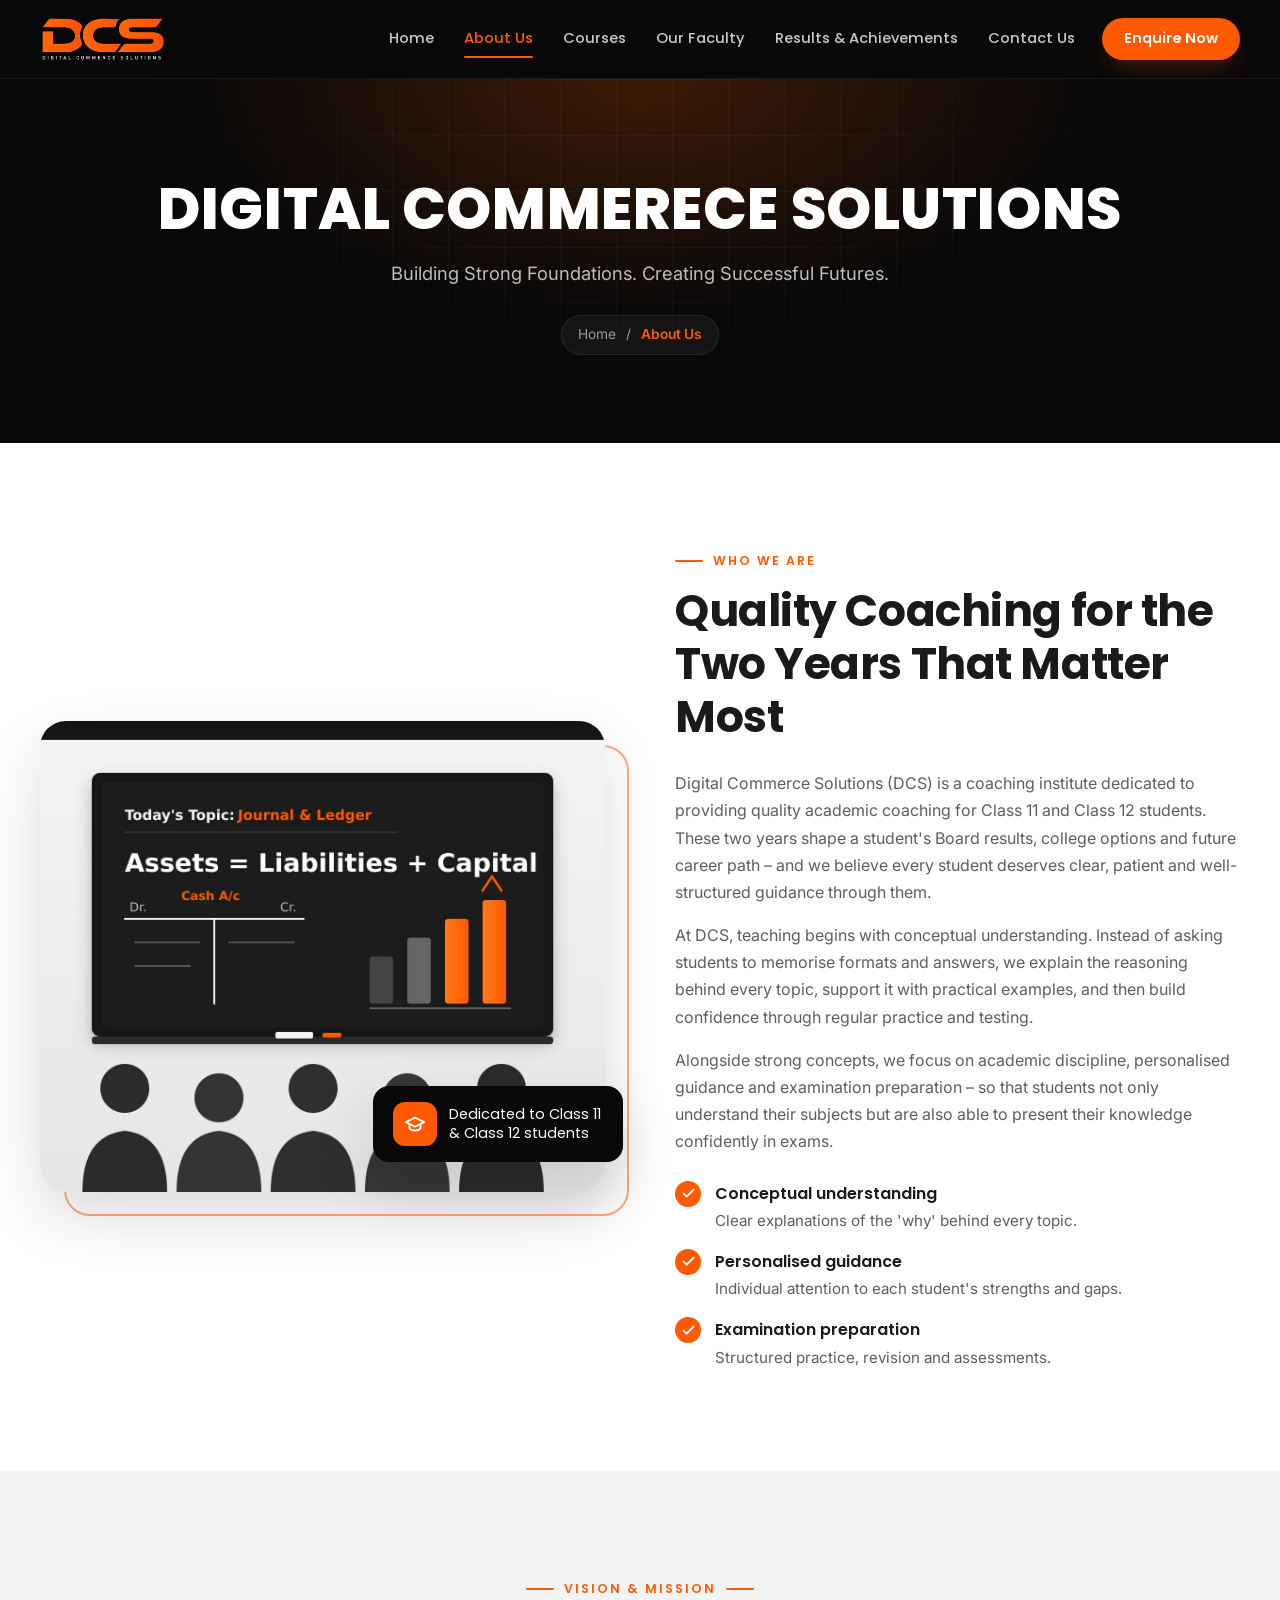
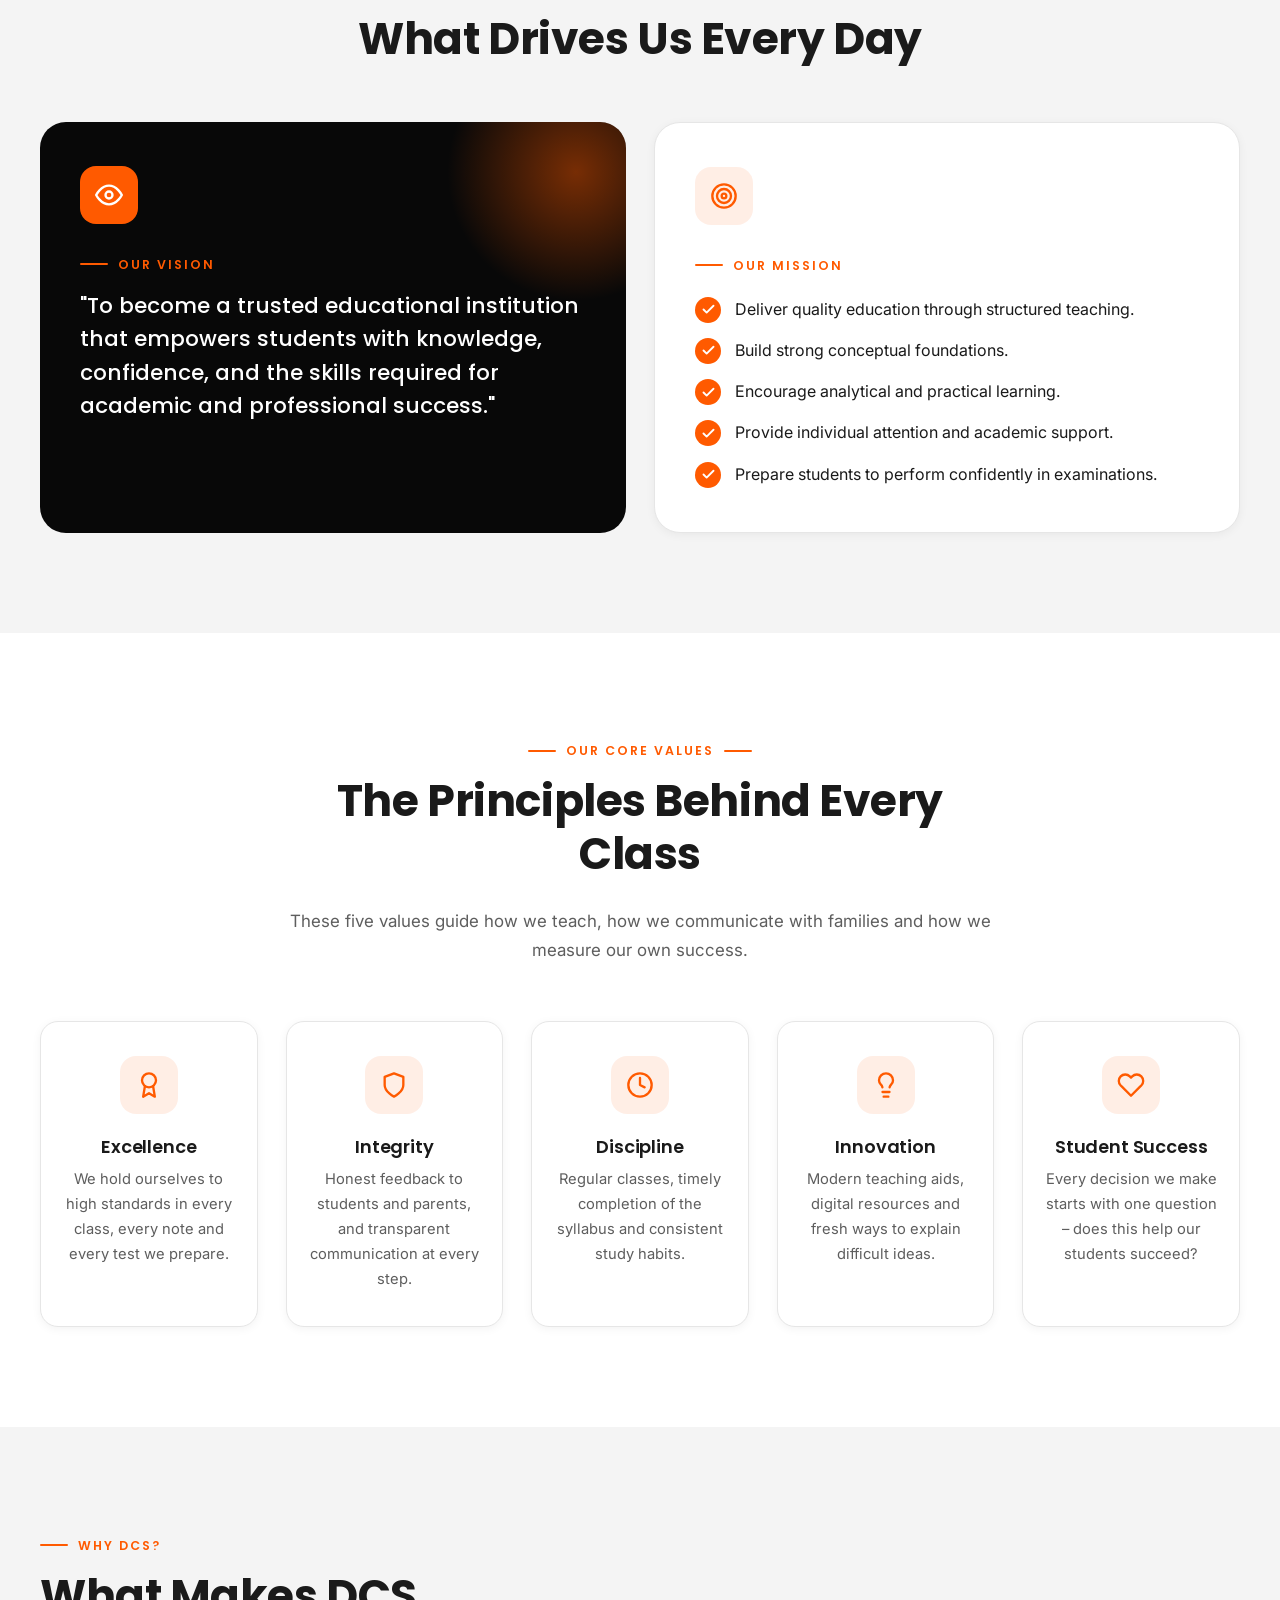
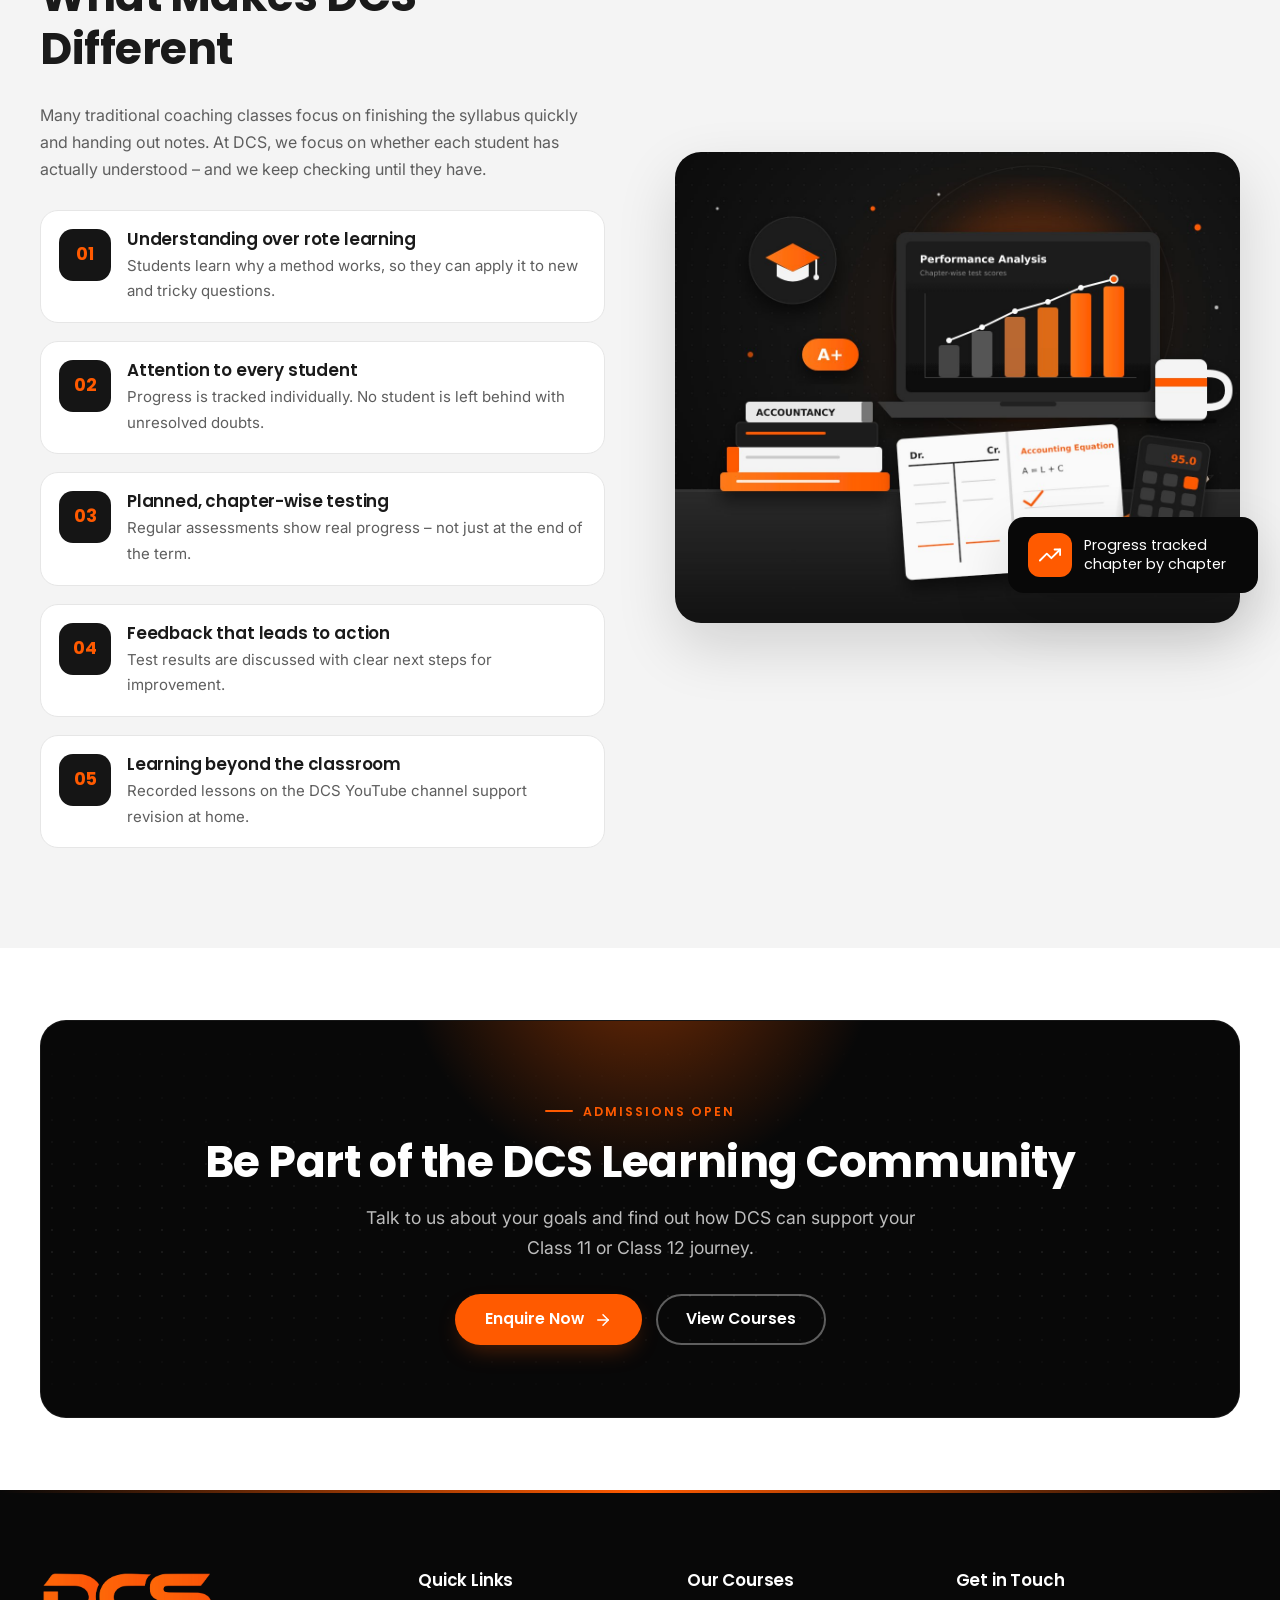
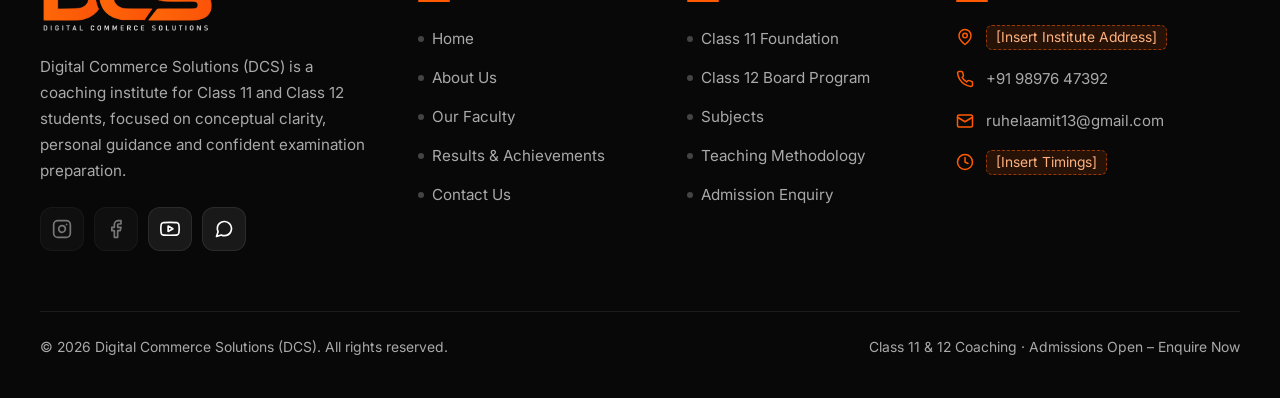
==== commit 682c9260: "updated html file" ====
--- a/about.html
+++ b/about.html
@@ -43,7 +43,7 @@
 
     <section class="page-banner">
       <div class="container">
-        <h1 class="reveal">ABOUT DCS</h1>
+        <h1 class="reveal">DIGITAL COMMERECE SOLUTIONS</h1>
         <p class="reveal" data-delay="1">Building Strong Foundations. Creating Successful Futures.</p>
         <nav class="breadcrumb reveal" data-delay="2" aria-label="Breadcrumb"><a href="index.html">Home</a><span aria-hidden="true">/</span><span aria-current="page">About Us</span></nav>
       </div>
